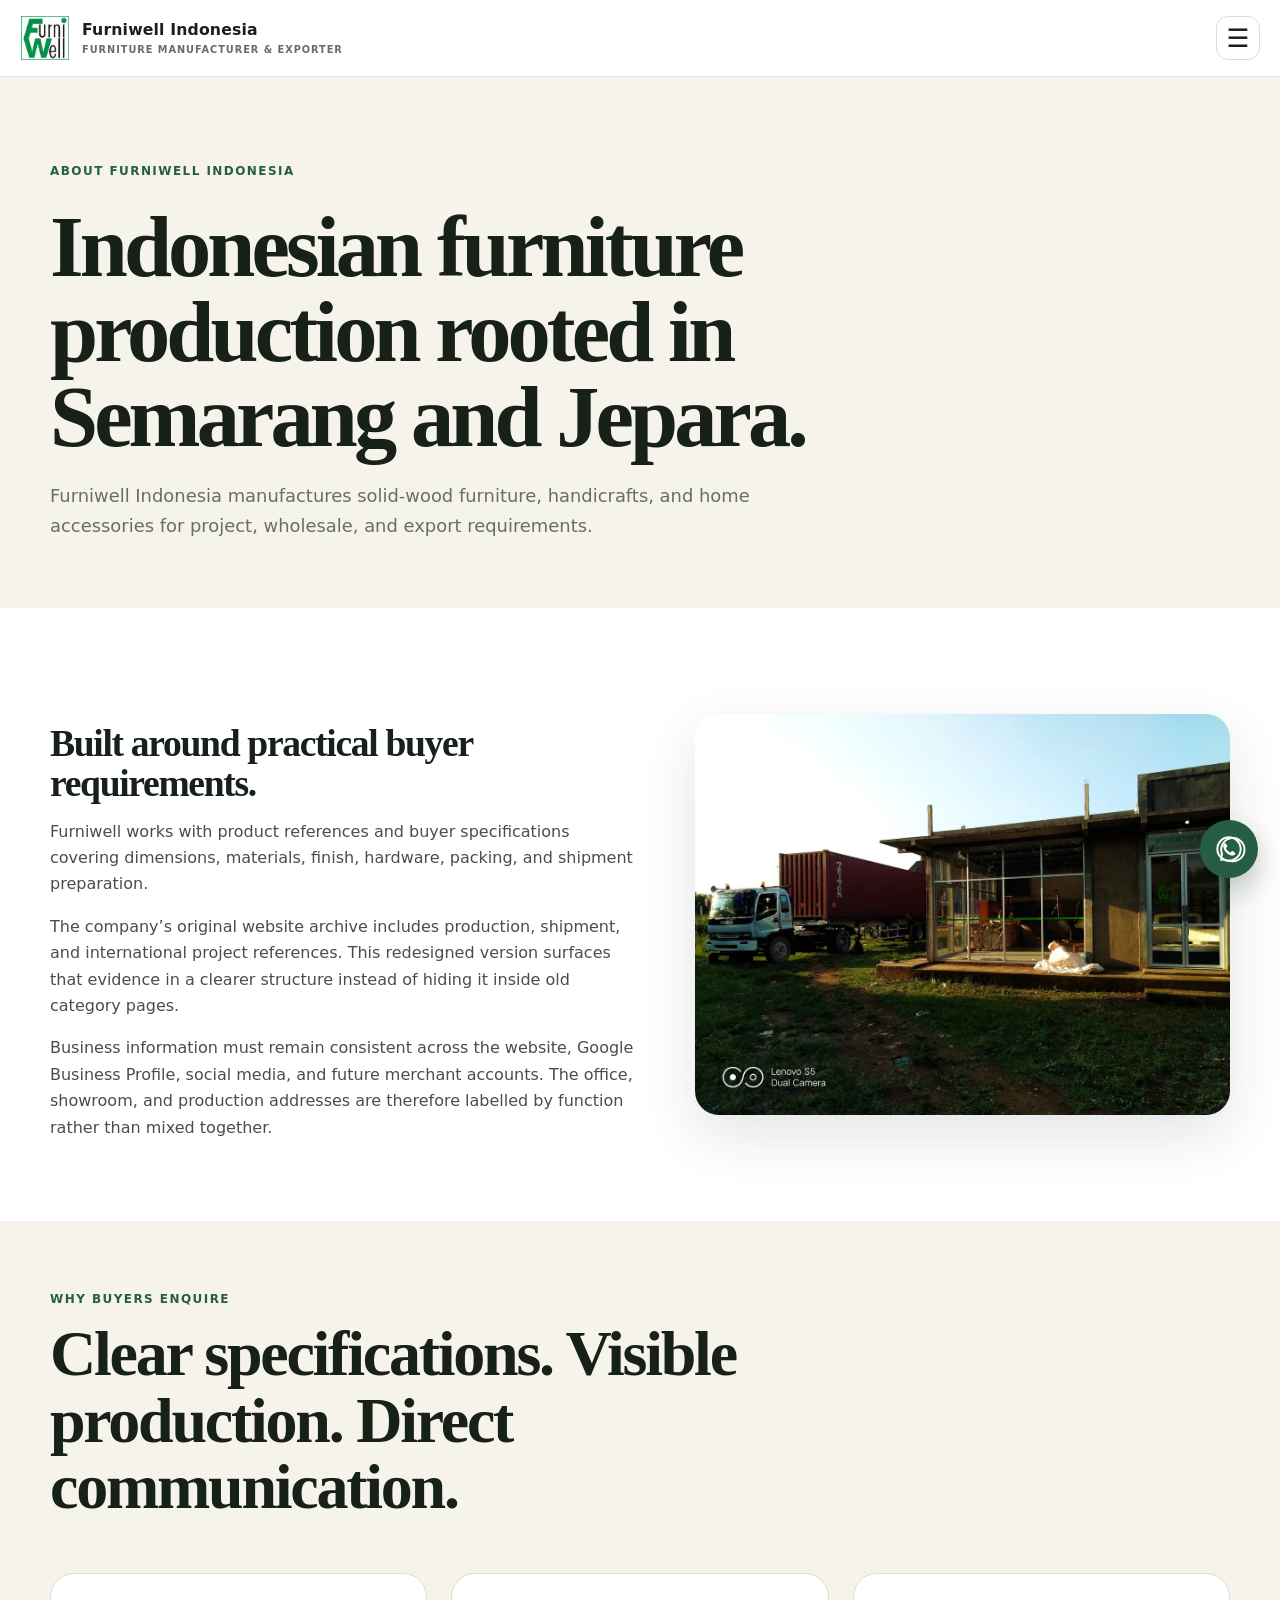
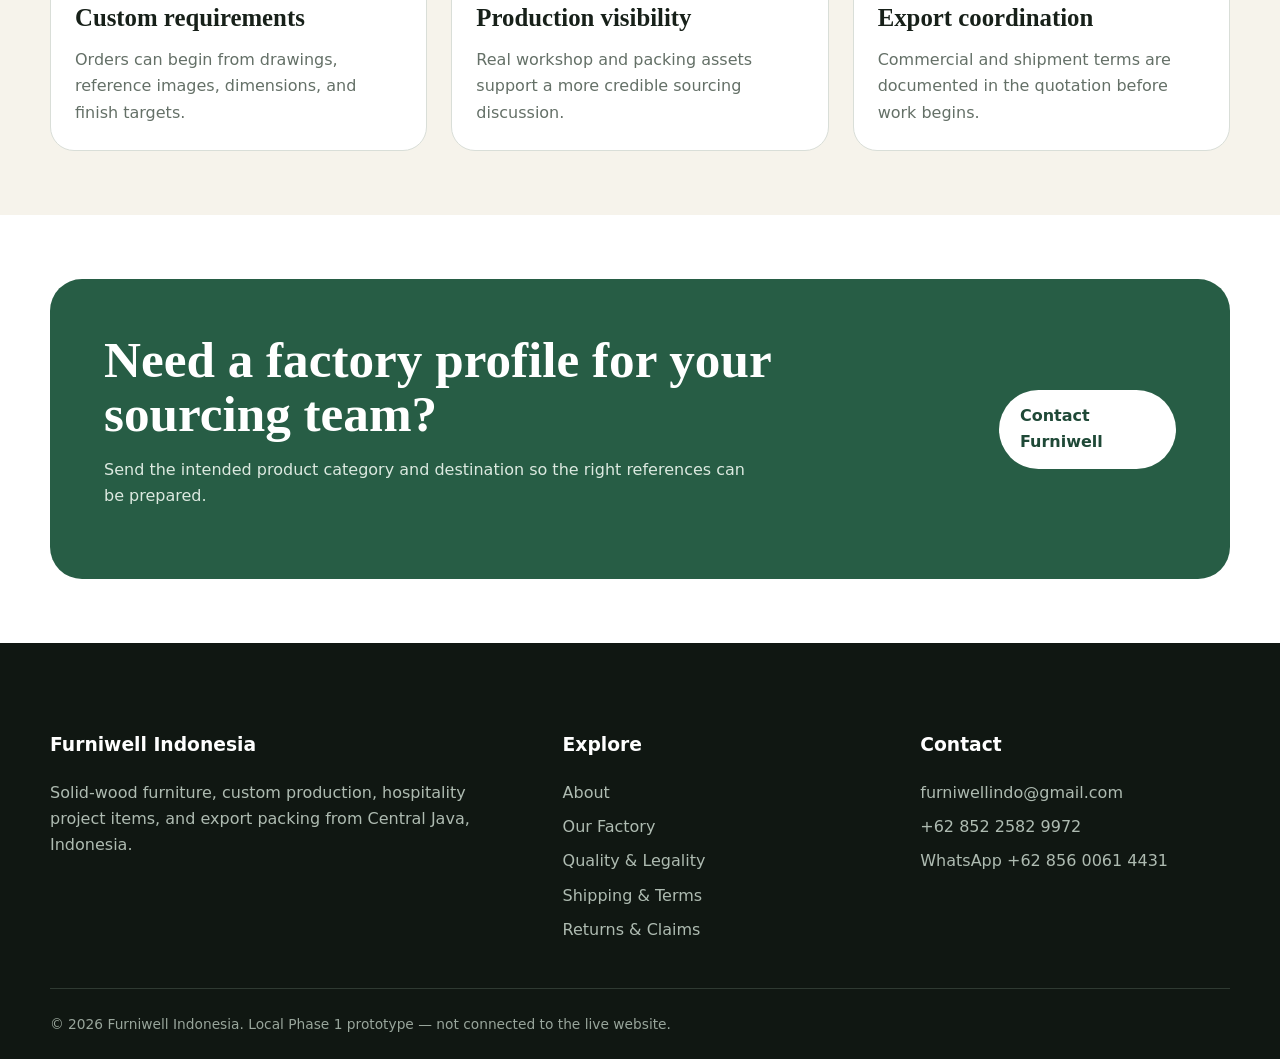
==== about.html @ 625d76b6 "first commit" ====
<!doctype html><html lang="en"><head><meta charset="utf-8"><meta name="viewport" content="width=device-width,initial-scale=1"><title data-i18n="about.title">About Furniwell Indonesia | Furniture Manufacturer &amp; Exporter</title><meta name="description" content="Learn about Furniwell Indonesia, its Central Java production base, custom furniture work, and export support."><link rel="stylesheet" href="assets/css/styles.css?v=8"></head><body><a class="skip" href="#main" data-i18n="shared.skip">Skip to content</a><header class="site-header"><div class="container nav"><a class="brand" href="index.html"><img src="assets/images/logo.webp" alt="Furniwell Indonesia logo"><span>Furniwell Indonesia<small data-i18n="shared.tagline">Furniture manufacturer &amp; exporter</small></span></a><button class="menu-toggle" type="button" aria-expanded="false" aria-controls="site-menu" aria-label="Open navigation" data-i18n-aria-label="nav.open">☰</button><nav class="menu" id="site-menu" aria-label="Main navigation" data-i18n-aria-label="nav.label"><a href="index.html" data-i18n="nav.home">Home</a><a href="about.html" aria-current="page" data-i18n="nav.about">About</a><a href="our-factory.html" data-i18n="nav.factory">Our Factory</a><a href="quality-legality.html" data-i18n="nav.quality">Quality &amp; Legality</a><a href="products.html" data-i18n="nav.products">Products</a><a href="shipping-terms.html" data-i18n="nav.shipping">Shipping &amp; Terms</a><a href="returns-claims.html" data-i18n="nav.returns">Returns &amp; Claims</a><a href="contact.html" data-i18n="footer.contact">Contact</a><a class="nav-cta" href="contact.html#rfq" data-i18n="nav.quote">Request a Quote</a><div class="language-switcher" role="group" data-i18n-aria-label="lang.label"><button type="button" class="language-option is-active" data-language="en" aria-pressed="true">EN</button><span aria-hidden="true">/</span><button type="button" class="language-option" data-language="id" aria-pressed="false">ID</button></div></nav></div></header>
<main id="main"><section class="page-hero"><div class="container"><span class="kicker" data-i18n="about.kicker">About Furniwell Indonesia</span><h1 data-i18n="about.hero">Indonesian furniture production rooted in Semarang and Jepara.</h1><p data-i18n="about.heroText">Furniwell Indonesia manufactures solid-wood furniture, handicrafts, and home accessories for project, wholesale, and export requirements.</p></div></section><section><div class="container split"><div class="content"><h2 data-i18n="about.requirementsTitle">Built around practical buyer requirements.</h2><p data-i18n="about.requirements1">Furniwell works with product references and buyer specifications covering dimensions, materials, finish, hardware, packing, and shipment preparation.</p><p data-i18n="about.requirements2">The company’s original website archive includes production, shipment, and international project references. This redesigned version surfaces that evidence in a clearer structure instead of hiding it inside old category pages.</p><p data-i18n="about.requirements3">Business information must remain consistent across the website, Google Business Profile, social media, and future merchant accounts. The office, showroom, and production addresses are therefore labelled by function rather than mixed together.</p></div><div class="split-media"><img src="assets/images/factory-shipment.webp" alt="Furniwell production location and export container" loading="lazy"></div></div></section><section class="section-soft"><div class="container"><div class="section-head"><div><span class="kicker" data-i18n="about.why">Why buyers enquire</span><h2 data-i18n="about.clearTitle">Clear specifications. Visible production. Direct communication.</h2></div></div><div class="grid-3"><article class="card"><div class="card-body"><h3 data-i18n="about.customTitle">Custom requirements</h3><p data-i18n="about.customText">Orders can begin from drawings, reference images, dimensions, and finish targets.</p></div></article><article class="card"><div class="card-body"><h3 data-i18n="about.visibilityTitle">Production visibility</h3><p data-i18n="about.visibilityText">Real workshop and packing assets support a more credible sourcing discussion.</p></div></article><article class="card"><div class="card-body"><h3 data-i18n="about.exportTitle">Export coordination</h3><p data-i18n="about.exportText">Commercial and shipment terms are documented in the quotation before work begins.</p></div></article></div></div></section><section><div class="container cta"><div><h2 data-i18n="about.ctaTitle">Need a factory profile for your sourcing team?</h2><p data-i18n="about.ctaText">Send the intended product category and destination so the right references can be prepared.</p></div><a class="btn btn-primary" href="contact.html#rfq" data-i18n="about.cta">Contact Furniwell</a></div></section></main><footer class="site-footer"><div class="container"><div class="footer-grid"><div><h3>Furniwell Indonesia</h3><p data-i18n="footer.description">Solid-wood furniture, custom production, hospitality project items, and export packing from Central Java, Indonesia.</p></div><div><h3 data-i18n="footer.explore">Explore</h3><div class="footer-links"><a href="about.html" data-i18n="nav.about">About</a><a href="our-factory.html" data-i18n="nav.factory">Our Factory</a><a href="quality-legality.html" data-i18n="nav.quality">Quality &amp; Legality</a><a href="shipping-terms.html" data-i18n="nav.shipping">Shipping &amp; Terms</a><a href="returns-claims.html" data-i18n="nav.returns">Returns &amp; Claims</a></div></div><div><h3 data-i18n="footer.contact">Contact</h3><div class="footer-links"><a href="mailto:furniwellindo@gmail.com">furniwellindo@gmail.com</a><a href="tel:+6285225829972">+62 852 2582 9972</a><a href="https://wa.me/6285600614431">WhatsApp +62 856 0061 4431</a></div></div></div><div class="copyright" data-i18n="footer.copyright">© 2026 Furniwell Indonesia. Local Phase 1 prototype — not connected to the live website.</div></div></footer><a class="whatsapp-float" href="https://wa.me/6285600614431" aria-label="WhatsApp" title="WhatsApp"><svg viewBox="0 0 24 24" aria-hidden="true" focusable="false"><circle cx="12" cy="12" r="8.75"></circle><path d="M8.2 7.8c.35-.35.72-.45 1.08-.2l1.35 1.75c.2.28.18.6-.03.9l-.7.9c-.16.2-.16.43-.04.65.62 1.12 1.52 2.03 2.65 2.66.22.12.45.12.65-.04l.9-.7c.3-.22.62-.23.9-.03l1.75 1.35c.25.36.15.73-.2 1.08-.58.58-1.37.88-2.18.75-3.4-.54-6.1-3.24-6.65-6.65-.13-.8.17-1.6.75-2.18Z"></path><path d="m6.1 18.3.7-2.45A8.75 8.75 0 1 1 12 20.75a8.7 8.7 0 0 1-4.15-1.05L6.1 20.2l.5-1.9"></path></svg></a><script src="assets/js/translations.js?v=8"></script><script src="assets/js/main.js?v=8"></script></body></html>
---- assets/css/styles.css ----
:root{
  --ink:#172019;--muted:#647067;--green:#275d45;--green-2:#1f4937;
  --cream:#f6f3eb;--sand:#e9e2d3;--white:#fff;--line:#d9ded8;
  --warning:#fff3cd;--warning-ink:#665200;--radius:24px;--shadow:0 20px 55px rgba(23,32,25,.12);
  --max:1180px;
}
*{box-sizing:border-box}html{scroll-behavior:smooth}body{margin:0;font-family:Inter,ui-sans-serif,system-ui,-apple-system,"Segoe UI",sans-serif;color:var(--ink);background:var(--white);line-height:1.65}img{max-width:100%;display:block}a{color:inherit;text-decoration:none}button{font:inherit}.container{width:min(var(--max),calc(100% - 40px));margin-inline:auto}.skip{position:absolute;left:-9999px}.skip:focus{left:16px;top:16px;z-index:99;background:#fff;padding:10px 14px;border-radius:10px}.site-header{position:sticky;top:0;z-index:50;background:rgba(255,255,255,.94);backdrop-filter:blur(14px);border-bottom:1px solid rgba(217,222,216,.85)}.nav{height:76px;display:flex;align-items:center;justify-content:space-between;gap:24px}.brand{display:flex;align-items:center;gap:12px;font-weight:800;letter-spacing:.01em}.brand img{width:52px;height:46px;object-fit:contain}.brand span small{display:block;font-size:.68rem;font-weight:700;color:var(--muted);letter-spacing:.12em;text-transform:uppercase}.menu{display:flex;align-items:center;gap:24px;font-size:.94rem;font-weight:650}.menu a:hover,.menu a[aria-current="page"]{color:var(--green)}.menu .nav-cta{padding:10px 16px;border-radius:999px;background:var(--green);color:#fff}.menu-toggle{display:none;border:0;background:transparent;font-size:1.6rem}.hero{background:linear-gradient(115deg,rgba(17,28,21,.88),rgba(17,28,21,.38)),url('../images/hero-table.webp') center/cover;min-height:670px;color:#fff;display:flex;align-items:center}.hero-inner{padding:80px 0 60px;max-width:790px}.eyebrow{display:inline-flex;align-items:center;gap:8px;text-transform:uppercase;letter-spacing:.14em;font-size:.76rem;font-weight:800;color:#dfe9df}.eyebrow::before{content:"";width:34px;height:2px;background:#b7cfbc}.hero h1,.page-hero h1{font-family:Georgia,"Times New Roman",serif;font-size:clamp(3rem,7vw,5.8rem);line-height:.98;letter-spacing:-.045em;margin:22px 0}.hero p{font-size:1.15rem;max-width:690px;color:#eef3ef}.actions{display:flex;gap:14px;flex-wrap:wrap;margin-top:30px}.btn{display:inline-flex;justify-content:center;align-items:center;min-height:48px;padding:12px 20px;border-radius:999px;font-weight:800;border:1px solid transparent}.btn-primary{background:#fff;color:var(--green-2)}.btn-dark{background:var(--green);color:#fff}.btn-outline{border-color:rgba(255,255,255,.65);color:#fff}.btn-light-outline{border-color:var(--green);color:var(--green)}.trust-strip{margin-top:-38px;position:relative;z-index:2}.trust-grid{display:grid;grid-template-columns:repeat(3,1fr);background:#fff;border-radius:20px;box-shadow:var(--shadow);overflow:hidden}.trust-item{padding:24px 28px;border-right:1px solid var(--line)}.trust-item:last-child{border-right:0}.trust-item strong{display:block;font-size:1.08rem}.trust-item span{color:var(--muted);font-size:.9rem}section{padding:64px 0}.section-soft{background:var(--cream)}.section-dark{background:var(--ink);color:#fff}.section-head{display:flex;justify-content:space-between;align-items:end;gap:30px;margin-bottom:42px}.section-head>div{max-width:760px}.section-head h2,.content h2{font-family:Georgia,"Times New Roman",serif;font-size:clamp(2.2rem,5vw,4.2rem);line-height:1.04;letter-spacing:-.035em;margin:10px 0}.section-head p,.lede{color:var(--muted);font-size:1.05rem}.section-dark .section-head p{color:#bcc8bf}.grid-3{display:grid;grid-template-columns:repeat(3,1fr);gap:24px}.grid-2{display:grid;grid-template-columns:repeat(2,1fr);gap:30px}.card{border:1px solid var(--line);border-radius:var(--radius);overflow:hidden;background:#fff}.card-media{aspect-ratio:4/3;object-fit:cover;width:100%}.card-body{padding:24px}.card h3{font-family:Georgia,"Times New Roman",serif;font-size:1.55rem;margin:0 0 8px}.card p{color:var(--muted);margin:0}.kicker{color:var(--green);font-size:.75rem;font-weight:850;letter-spacing:.12em;text-transform:uppercase}.process-grid{display:grid;grid-template-columns:repeat(3,1fr);gap:20px;counter-reset:step}.process-card{counter-increment:step;padding:28px;border-radius:20px;background:#fff;border:1px solid var(--line)}.process-card::before{content:"0" counter(step);display:block;color:var(--green);font-size:.8rem;font-weight:900;letter-spacing:.13em;margin-bottom:20px}.process-card h3{margin:0 0 8px}.process-card p{margin:0;color:var(--muted)}.split{display:grid;grid-template-columns:1.05fr .95fr;gap:54px;align-items:center}.split-media{border-radius:var(--radius);overflow:hidden;box-shadow:var(--shadow)}.split-media img{width:100%;aspect-ratio:4/3;object-fit:cover}.quote-box{padding:28px;border-left:4px solid var(--green);background:var(--cream);border-radius:0 18px 18px 0}.project-card{position:relative;min-height:480px;border-radius:var(--radius);overflow:hidden;color:#fff;display:flex;align-items:end;padding:32px;background-size:cover;background-position:center}.project-card::before{content:"";position:absolute;inset:0;background:linear-gradient(transparent,rgba(12,18,14,.86))}.project-card>*{position:relative}.project-card h3{font-family:Georgia,"Times New Roman",serif;font-size:2rem;margin:6px 0}.project-card p{margin:0;color:#dbe4dc}.cta{border-radius:32px;background:var(--green);color:#fff;padding:54px;display:flex;align-items:center;justify-content:space-between;gap:30px}.cta h2{font-family:Georgia,"Times New Roman",serif;font-size:clamp(2rem,4vw,3.6rem);margin:0;line-height:1.05}.cta p{color:#dce9e0;max-width:650px}.page-hero{padding:80px 0 50px;background:var(--cream)}.page-hero h1{font-size:clamp(3rem,7vw,5.4rem);max-width:940px}.page-hero p{max-width:780px;font-size:1.12rem;color:var(--muted)}.notice{background:var(--warning);color:var(--warning-ink);border:1px solid #eadb9a;padding:16px 18px;border-radius:14px;margin:24px 0}.content{max-width:850px}.content h2{font-size:2.35rem;margin-top:52px}.content h3{margin-top:34px;font-size:1.35rem}.content p,.content li{color:#455048}.content ul,.content ol{padding-left:22px}.wide-content{max-width:none}.info-table{width:100%;border-collapse:collapse;margin-top:24px}.info-table th,.info-table td{text-align:left;padding:16px;border-bottom:1px solid var(--line);vertical-align:top}.info-table th{width:28%;color:var(--green)}.status{display:inline-flex;padding:5px 10px;border-radius:999px;background:#eff3ef;color:#3b5142;font-size:.78rem;font-weight:800}.status-pending{background:#fff3cd;color:#6f5800}.contact-grid{display:grid;grid-template-columns:repeat(3,1fr);gap:22px}.contact-card{padding:26px;border-radius:20px;border:1px solid var(--line);background:#fff}.contact-card h3{margin-top:0}.contact-card p{color:var(--muted)}.article-meta{font-size:.9rem;color:var(--muted)}.article-body{max-width:820px}.article-body>p:first-of-type{font-size:1.2rem;color:#354038}.article-body h2{font-size:2rem;margin-top:48px}.article-body blockquote{margin:32px 0;padding:24px 28px;background:var(--cream);border-radius:18px;border-left:4px solid var(--green)}.site-footer{background:#101712;color:#dce3dd;padding:68px 0 24px}.footer-grid{display:grid;grid-template-columns:1.2fr .8fr .8fr;gap:48px}.site-footer h3{color:#fff}.site-footer p,.site-footer a{color:#aebbb1}.site-footer a:hover{color:#fff}.footer-links{display:grid;gap:8px}.copyright{border-top:1px solid #2f3a32;margin-top:44px;padding-top:24px;font-size:.86rem;color:#98a59b}.whatsapp-float{position:fixed;right:22px;bottom:22px;z-index:45;background:#226743;color:#fff;padding:13px 17px;border-radius:999px;font-weight:850;box-shadow:0 16px 38px rgba(0,0,0,.2)}
@media(max-width:900px){.menu-toggle{display:block}.menu{display:none;position:absolute;top:76px;left:0;right:0;background:#fff;padding:22px 24px;border-bottom:1px solid var(--line);flex-direction:column;align-items:flex-start}.menu.is-open{display:flex}.trust-grid,.grid-3,.process-grid,.contact-grid{grid-template-columns:1fr}.trust-item{border-right:0;border-bottom:1px solid var(--line)}.split,.grid-2,.footer-grid{grid-template-columns:1fr}.section-head,.cta{align-items:flex-start;flex-direction:column}.hero{min-height:620px}.project-card{min-height:400px}}
@media(max-width:560px){.container{width:min(var(--max),calc(100% - 28px))}.brand span{display:none}.hero-inner{padding:60px 0 50px}.hero h1{font-size:3.2rem}.actions{flex-direction:column}.btn{width:100%}section{padding:48px 0}.page-hero{padding:56px 0 32px}.cta{padding:34px 24px}.info-table,.info-table tbody,.info-table tr,.info-table th,.info-table td{display:block}.info-table th{width:auto;padding-bottom:4px}.info-table td{padding-top:4px}.whatsapp-float{right:14px;bottom:14px}}

/* Navbar refinement — v2 */
.site-header .nav{
  width:min(1320px,calc(100% - 40px));
  height:82px;
  gap:18px;
}
.brand{
  flex:0 0 auto;
  min-width:0;
  white-space:nowrap;
}
.brand img{
  width:50px;
  height:44px;
  flex:0 0 auto;
}
.brand span{
  line-height:1.15;
  font-size:.98rem;
}
.brand span small{
  margin-top:5px;
  font-size:.61rem;
  line-height:1.2;
  letter-spacing:.1em;
}
.menu{
  flex:1 1 auto;
  justify-content:flex-end;
  gap:clamp(10px,1vw,17px);
  min-width:0;
  font-size:.84rem;
  line-height:1.2;
}
.menu a{
  display:inline-flex;
  align-items:center;
  min-height:42px;
  white-space:nowrap;
  position:relative;
}
.menu a:not(.nav-cta)::after{
  content:"";
  position:absolute;
  left:0;
  right:0;
  bottom:3px;
  height:2px;
  border-radius:999px;
  background:var(--green);
  transform:scaleX(0);
  transform-origin:center;
  transition:transform .2s ease;
}
.menu a:not(.nav-cta):hover::after,
.menu a[aria-current="page"]:not(.nav-cta)::after{
  transform:scaleX(1);
}
.menu .nav-cta{
  min-height:42px;
  padding:10px 15px;
  margin-left:2px;
  box-shadow:0 8px 20px rgba(39,93,69,.16);
}
.language-switcher{
  display:inline-flex;
  align-items:center;
  flex:0 0 auto;
  gap:5px;
  min-height:42px;
  padding:4px;
  border:1px solid var(--line);
  border-radius:999px;
  color:var(--muted);
}
.language-option{
  min-width:32px;
  height:32px;
  padding:0 7px;
  border:0;
  border-radius:999px;
  background:transparent;
  color:inherit;
  font-size:.75rem;
  font-weight:850;
  cursor:pointer;
}
.language-option:hover,
.language-option.is-active{
  background:var(--green);
  color:#fff;
}
.menu-toggle{
  width:44px;
  height:44px;
  align-items:center;
  justify-content:center;
  border:1px solid var(--line);
  border-radius:12px;
  color:var(--ink);
  cursor:pointer;
}

@media(max-width:1320px){
  .site-header .nav{height:76px}
  .menu-toggle{display:inline-flex}
  .menu{
    display:none;
    position:absolute;
    top:76px;
    left:0;
    right:0;
    max-height:calc(100vh - 76px);
    overflow-y:auto;
    background:#fff;
    padding:14px 24px 22px;
    border-bottom:1px solid var(--line);
    box-shadow:0 18px 36px rgba(23,32,25,.1);
    flex-direction:column;
    align-items:stretch;
    gap:0;
  }
  .menu.is-open{display:flex}
  .menu a{
    width:100%;
    min-height:48px;
    padding:10px 2px;
    border-bottom:1px solid #edf0ed;
    font-size:.95rem;
  }
  .menu a:not(.nav-cta)::after{display:none}
  .menu .nav-cta{
    width:100%;
    min-height:48px;
    margin:16px 0 0;
    padding:12px 18px;
    justify-content:center;
    border-bottom:0;
  }
  .language-switcher{
    width:100%;
    min-height:48px;
    margin-top:12px;
    justify-content:center;
    border-radius:14px;
  }
  .language-option{
    min-width:52px;
    height:36px;
  }
}

@media(max-width:620px){
  .site-header .nav{width:min(100% - 28px,1320px)}
  .brand{gap:9px}
  .brand img{width:43px;height:40px}
  .brand span{display:block;font-size:.88rem}
  .brand span small{display:none}
  .menu{padding-inline:18px}
}

@media(max-width:380px){
  .brand span{font-size:.8rem}
}

@media(max-width:560px){
  .page-hero h1{
    font-size:clamp(2.45rem,11.5vw,3rem);
    line-height:1.02;
    overflow-wrap:break-word;
  }
  .page-hero p{font-size:1rem}
  .whatsapp-float{
    width:50px;
    height:50px;
    padding:0;
    border-radius:50%;
    display:flex;
    align-items:center;
    justify-content:center;
    font-size:0;
  }
  .whatsapp-float::before{
    content:"WA";
    font-size:.78rem;
    letter-spacing:.04em;
  }
}

/* Homepage hero product collage */
.hero{
  min-height:calc(100svh - 82px);
  background:
    linear-gradient(105deg,rgba(12,20,15,.94) 0%,rgba(12,20,15,.86) 42%,rgba(12,20,15,.56) 68%,rgba(12,20,15,.42) 100%),
    url('../images/hero-table.webp') center/cover;
}
.hero-inner{
  width:min(1440px,calc(100% - clamp(48px,6vw,112px)));
  max-width:none;
  margin-inline:auto;
  padding:clamp(56px,7vh,88px) 0;
  display:grid;
  grid-template-columns:minmax(0,1.02fr) minmax(420px,.98fr);
  align-items:center;
  gap:clamp(42px,6vw,96px);
}
.hero-copy{
  width:100%;
  max-width:720px;
}
.hero-copy h1{
  max-width:680px;
  font-size:clamp(3.6rem,5.25vw,5.65rem);
}
.hero-copy p{max-width:650px}
.hero-products{
  position:relative;
  width:100%;
  min-height:clamp(500px,62vh,660px);
  justify-self:end;
}
.hero-product-main,
.hero-product-secondary{
  overflow:hidden;
  border-radius:clamp(20px,1.6vw,26px);
  box-shadow:0 22px 55px rgba(0,0,0,.22);
}
.hero-product-main{
  width:min(76%,500px);
  aspect-ratio:4/5;
  margin-left:clamp(8px,4vw,64px);
}
.hero-product-secondary{
  position:absolute;
  right:0;
  bottom:4%;
  width:min(47%,310px);
  aspect-ratio:5/6;
  border:6px solid rgba(255,255,255,.9);
}
.hero-product-main img,
.hero-product-secondary img{
  width:100%;
  height:100%;
  object-fit:cover;
}
.hero-product-main img{object-position:48% center}
.hero-product-secondary img{object-position:center}
.hero-products-link{
  position:absolute;
  left:0;
  bottom:8%;
  z-index:2;
  display:inline-flex;
  align-items:center;
  justify-content:center;
  gap:12px;
  min-height:50px;
  padding:11px 19px;
  border:1px solid rgba(255,255,255,.68);
  border-radius:999px;
  background:rgba(255,255,255,.94);
  color:var(--green-2);
  font-size:.88rem;
  font-weight:850;
  box-shadow:0 14px 32px rgba(0,0,0,.18);
}
.hero-products-link:hover{
  background:#fff;
  transform:translateY(-1px);
}

@media(max-width:1199px) and (min-width:768px){
  .hero{min-height:calc(100svh - 76px)}
  .hero-inner{
    width:min(100% - 40px,1100px);
    padding:56px 0 64px;
    grid-template-columns:minmax(0,1.08fr) minmax(300px,.92fr);
    gap:30px;
  }
  .hero-copy h1{
    max-width:560px;
    font-size:clamp(2.85rem,5.8vw,4.2rem);
  }
  .hero-copy p{font-size:1rem}
  .hero-products{min-height:440px}
  .hero-product-main{
    width:78%;
    margin-left:0;
  }
  .hero-product-secondary{
    width:48%;
    bottom:5%;
    border-width:5px;
  }
  .hero-products-link{
    left:auto;
    right:30%;
    bottom:2%;
    min-height:46px;
    padding:10px 15px;
    font-size:.8rem;
  }
}

@media(max-width:767px){
  .hero{
    min-height:auto;
    background:
      linear-gradient(165deg,rgba(12,20,15,.94) 0%,rgba(12,20,15,.83) 54%,rgba(12,20,15,.62) 100%),
      url('../images/hero-table.webp') center/cover;
  }
  .hero-inner{
    width:min(100% - 28px,720px);
    padding:52px 0 42px;
    grid-template-columns:1fr;
    gap:38px;
  }
  .hero-copy{max-width:none}
  .hero-copy h1{
    max-width:560px;
    font-size:clamp(3rem,14vw,4rem);
  }
  .hero-products{
    min-height:0;
    display:grid;
    grid-template-columns:minmax(0,1fr) minmax(110px,.68fr);
    align-items:end;
    gap:12px;
  }
  .hero-product-main{
    width:100%;
    margin:0;
    aspect-ratio:4/5;
  }
  .hero-product-secondary{
    position:static;
    width:100%;
    aspect-ratio:4/5;
    border-width:4px;
  }
  .hero-products-link{
    position:static;
    grid-column:1/-1;
    width:100%;
    min-height:50px;
    margin-top:2px;
  }
}

@media(max-width:390px){
  .hero-copy h1{font-size:clamp(2.75rem,13.5vw,3.25rem)}
  .hero-products{grid-template-columns:minmax(0,1fr) minmax(104px,.62fr)}
}

/* Homepage CTA and global floating WhatsApp refinements */
.whatsapp-float{
  right:22px;
  bottom:22px;
  width:58px;
  height:58px;
  padding:0;
  display:inline-flex;
  align-items:center;
  justify-content:center;
  border-radius:50%;
  background:var(--green);
  color:#fff;
  font-size:0;
  box-shadow:0 12px 28px rgba(15,43,30,.26);
  transition:transform .2s ease,background-color .2s ease,box-shadow .2s ease;
}
.whatsapp-float:hover{
  background:var(--green-2);
  transform:translateY(-3px) scale(1.03);
  box-shadow:0 16px 32px rgba(15,43,30,.3);
}
.whatsapp-float:focus-visible{
  outline:3px solid rgba(255,255,255,.92);
  outline-offset:3px;
}
.whatsapp-float::before{content:none}
.whatsapp-float svg{
  width:32px;
  height:32px;
  overflow:visible;
}
.whatsapp-float svg circle,
.whatsapp-float svg path:last-child{
  fill:none;
  stroke:currentColor;
  stroke-width:1.45;
  stroke-linecap:round;
  stroke-linejoin:round;
}
.whatsapp-float svg path:first-of-type{fill:currentColor}

.home-rfq-cta{
  display:grid;
  grid-template-columns:minmax(0,1fr) auto;
  align-items:center;
  gap:clamp(32px,6vw,80px);
}
.home-rfq-copy{max-width:760px}
.home-rfq-copy p{margin-bottom:0}
.home-rfq-button{
  min-width:190px;
  min-height:56px;
  padding:14px 26px;
  gap:11px;
  white-space:nowrap;
  font-size:1rem;
  font-weight:750;
  box-shadow:0 10px 24px rgba(10,30,20,.18);
  transition:transform .2s ease,box-shadow .2s ease;
}
.home-rfq-button:hover{
  transform:translateY(-2px);
  box-shadow:0 14px 28px rgba(10,30,20,.22);
}
.home-rfq-button span[aria-hidden="true"]{font-size:1.2rem}

@media(max-width:767px){
  .whatsapp-float{
    right:20px;
    bottom:20px;
    width:56px;
    height:56px;
  }
  .whatsapp-float svg{
    width:30px;
    height:30px;
  }
  .home-rfq-cta{
    grid-template-columns:1fr;
    align-items:start;
    gap:26px;
  }
  .home-rfq-button{
    width:100%;
    min-height:56px;
  }
}
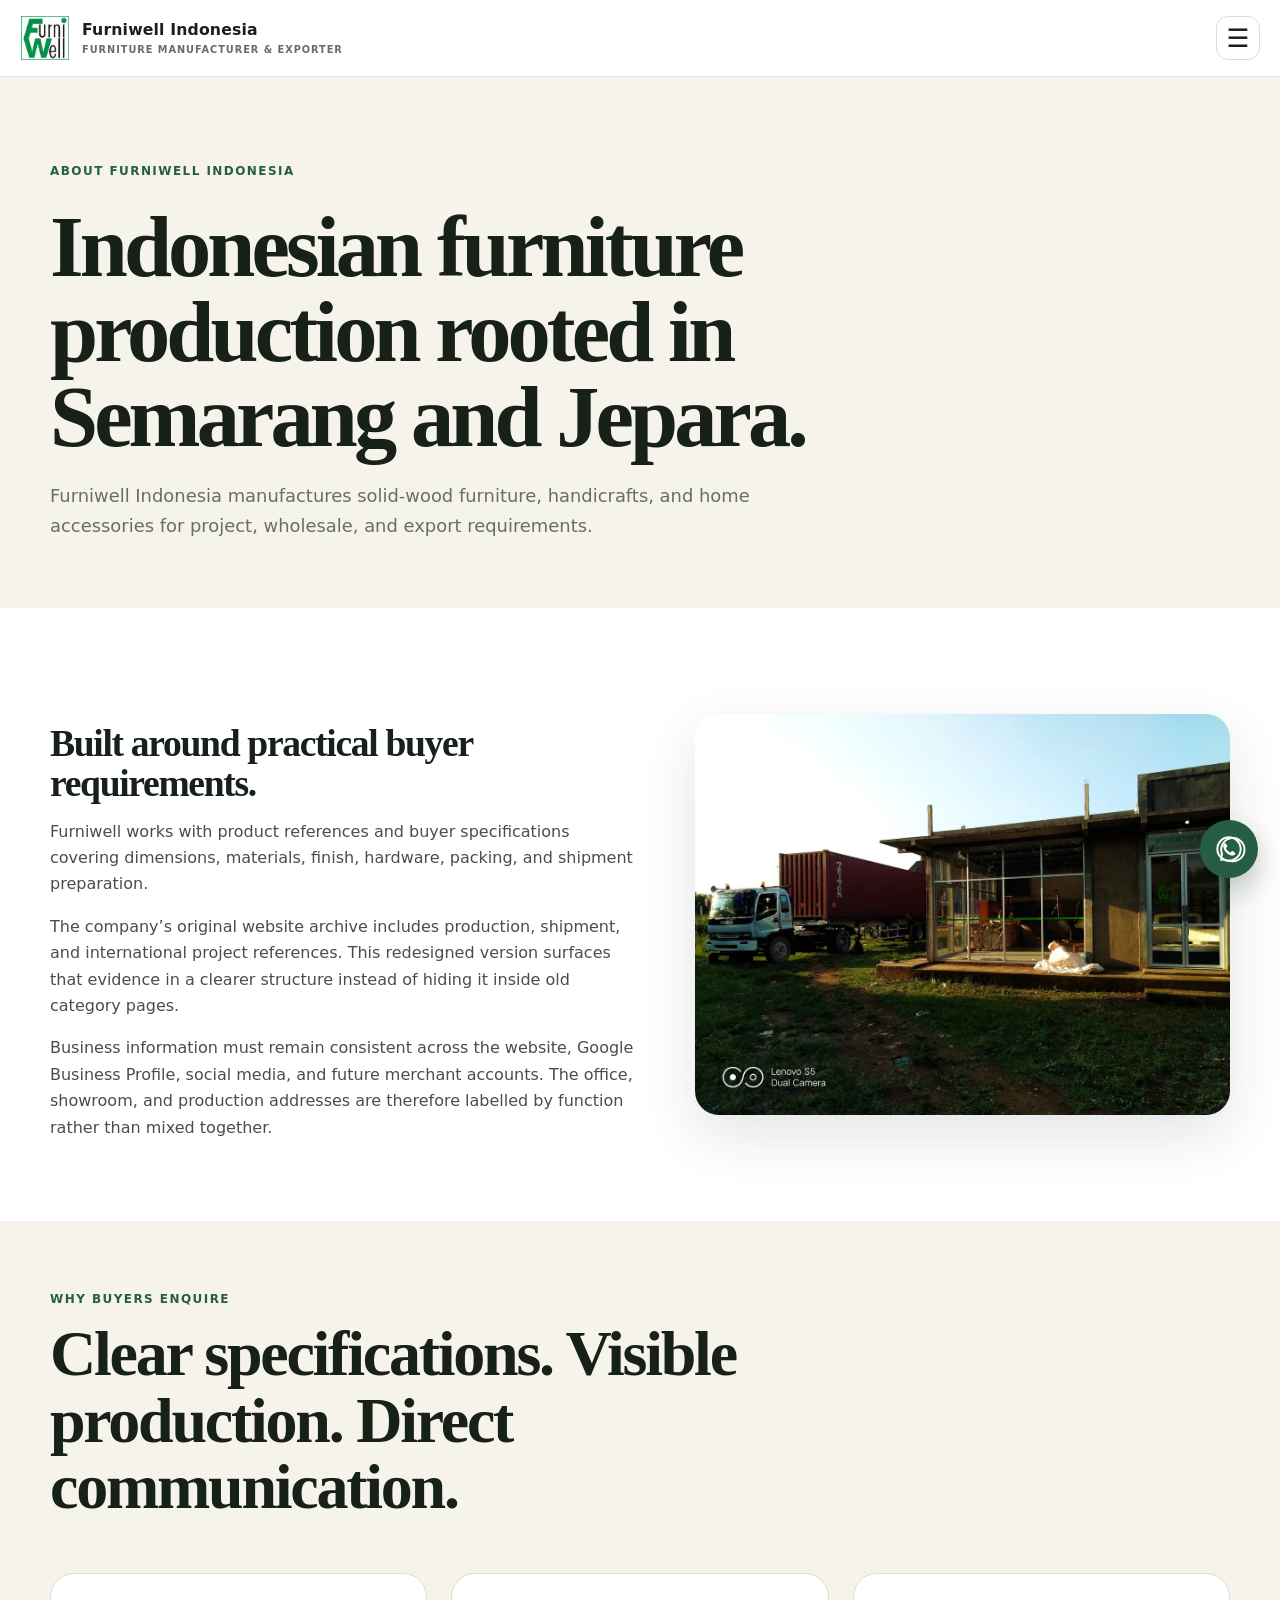
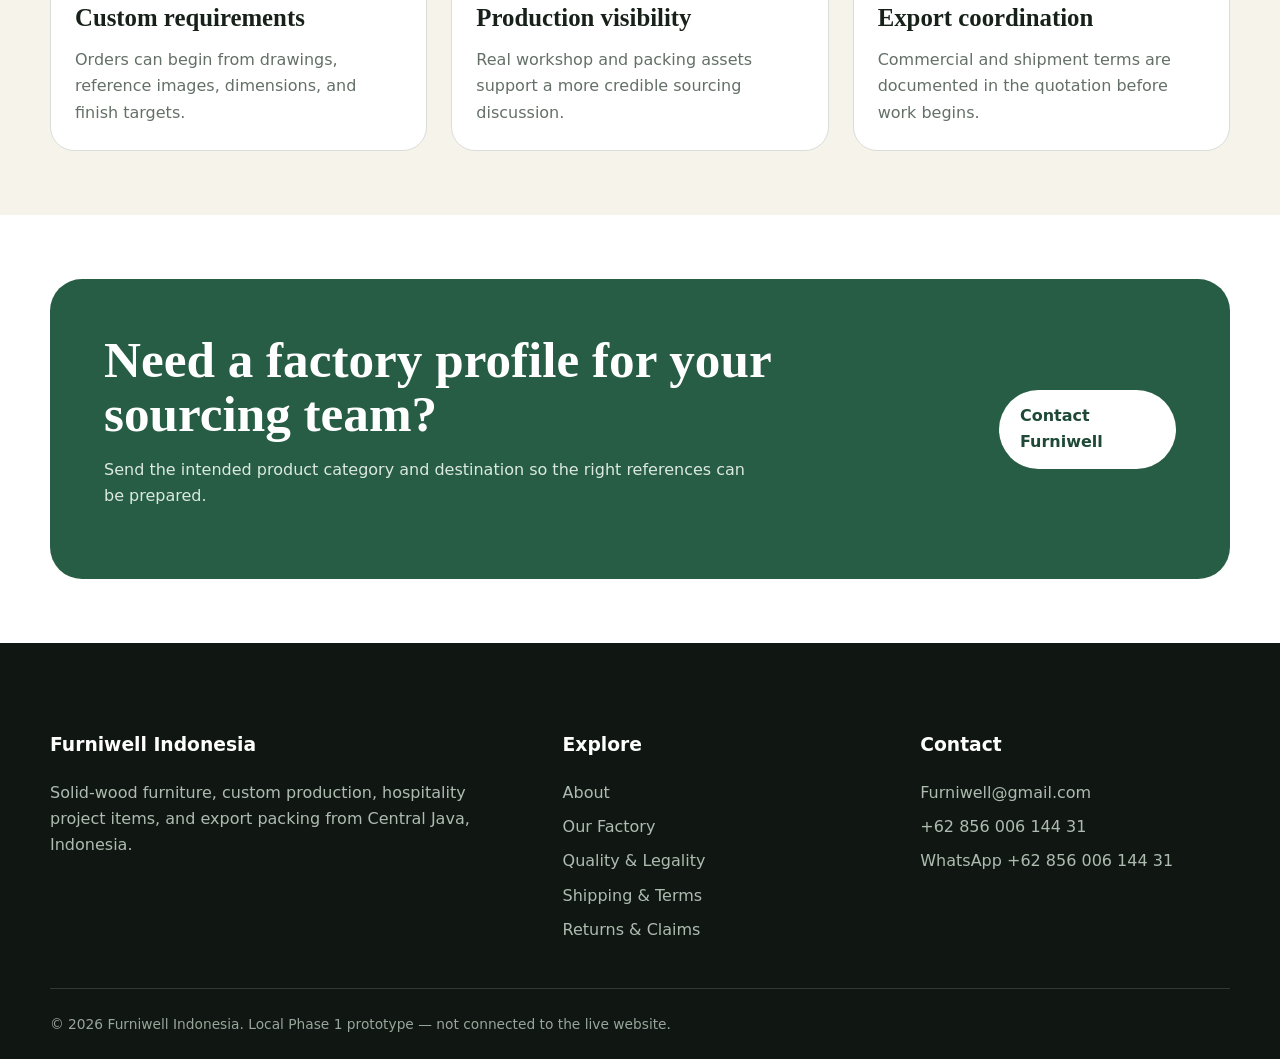
==== commit fe1381ac: "Update sortir foto" ====
--- a/about.html
+++ b/about.html
@@ -1,2 +1,4 @@
-<!doctype html><html lang="en"><head><meta charset="utf-8"><meta name="viewport" content="width=device-width,initial-scale=1"><title data-i18n="about.title">About Furniwell Indonesia | Furniture Manufacturer &amp; Exporter</title><meta name="description" content="Learn about Furniwell Indonesia, its Central Java production base, custom furniture work, and export support."><link rel="stylesheet" href="assets/css/styles.css?v=8"></head><body><a class="skip" href="#main" data-i18n="shared.skip">Skip to content</a><header class="site-header"><div class="container nav"><a class="brand" href="index.html"><img src="assets/images/logo.webp" alt="Furniwell Indonesia logo"><span>Furniwell Indonesia<small data-i18n="shared.tagline">Furniture manufacturer &amp; exporter</small></span></a><button class="menu-toggle" type="button" aria-expanded="false" aria-controls="site-menu" aria-label="Open navigation" data-i18n-aria-label="nav.open">☰</button><nav class="menu" id="site-menu" aria-label="Main navigation" data-i18n-aria-label="nav.label"><a href="index.html" data-i18n="nav.home">Home</a><a href="about.html" aria-current="page" data-i18n="nav.about">About</a><a href="our-factory.html" data-i18n="nav.factory">Our Factory</a><a href="quality-legality.html" data-i18n="nav.quality">Quality &amp; Legality</a><a href="products.html" data-i18n="nav.products">Products</a><a href="shipping-terms.html" data-i18n="nav.shipping">Shipping &amp; Terms</a><a href="returns-claims.html" data-i18n="nav.returns">Returns &amp; Claims</a><a href="contact.html" data-i18n="footer.contact">Contact</a><a class="nav-cta" href="contact.html#rfq" data-i18n="nav.quote">Request a Quote</a><div class="language-switcher" role="group" data-i18n-aria-label="lang.label"><button type="button" class="language-option is-active" data-language="en" aria-pressed="true">EN</button><span aria-hidden="true">/</span><button type="button" class="language-option" data-language="id" aria-pressed="false">ID</button></div></nav></div></header>
-<main id="main"><section class="page-hero"><div class="container"><span class="kicker" data-i18n="about.kicker">About Furniwell Indonesia</span><h1 data-i18n="about.hero">Indonesian furniture production rooted in Semarang and Jepara.</h1><p data-i18n="about.heroText">Furniwell Indonesia manufactures solid-wood furniture, handicrafts, and home accessories for project, wholesale, and export requirements.</p></div></section><section><div class="container split"><div class="content"><h2 data-i18n="about.requirementsTitle">Built around practical buyer requirements.</h2><p data-i18n="about.requirements1">Furniwell works with product references and buyer specifications covering dimensions, materials, finish, hardware, packing, and shipment preparation.</p><p data-i18n="about.requirements2">The company’s original website archive includes production, shipment, and international project references. This redesigned version surfaces that evidence in a clearer structure instead of hiding it inside old category pages.</p><p data-i18n="about.requirements3">Business information must remain consistent across the website, Google Business Profile, social media, and future merchant accounts. The office, showroom, and production addresses are therefore labelled by function rather than mixed together.</p></div><div class="split-media"><img src="assets/images/factory-shipment.webp" alt="Furniwell production location and export container" loading="lazy"></div></div></section><section class="section-soft"><div class="container"><div class="section-head"><div><span class="kicker" data-i18n="about.why">Why buyers enquire</span><h2 data-i18n="about.clearTitle">Clear specifications. Visible production. Direct communication.</h2></div></div><div class="grid-3"><article class="card"><div class="card-body"><h3 data-i18n="about.customTitle">Custom requirements</h3><p data-i18n="about.customText">Orders can begin from drawings, reference images, dimensions, and finish targets.</p></div></article><article class="card"><div class="card-body"><h3 data-i18n="about.visibilityTitle">Production visibility</h3><p data-i18n="about.visibilityText">Real workshop and packing assets support a more credible sourcing discussion.</p></div></article><article class="card"><div class="card-body"><h3 data-i18n="about.exportTitle">Export coordination</h3><p data-i18n="about.exportText">Commercial and shipment terms are documented in the quotation before work begins.</p></div></article></div></div></section><section><div class="container cta"><div><h2 data-i18n="about.ctaTitle">Need a factory profile for your sourcing team?</h2><p data-i18n="about.ctaText">Send the intended product category and destination so the right references can be prepared.</p></div><a class="btn btn-primary" href="contact.html#rfq" data-i18n="about.cta">Contact Furniwell</a></div></section></main><footer class="site-footer"><div class="container"><div class="footer-grid"><div><h3>Furniwell Indonesia</h3><p data-i18n="footer.description">Solid-wood furniture, custom production, hospitality project items, and export packing from Central Java, Indonesia.</p></div><div><h3 data-i18n="footer.explore">Explore</h3><div class="footer-links"><a href="about.html" data-i18n="nav.about">About</a><a href="our-factory.html" data-i18n="nav.factory">Our Factory</a><a href="quality-legality.html" data-i18n="nav.quality">Quality &amp; Legality</a><a href="shipping-terms.html" data-i18n="nav.shipping">Shipping &amp; Terms</a><a href="returns-claims.html" data-i18n="nav.returns">Returns &amp; Claims</a></div></div><div><h3 data-i18n="footer.contact">Contact</h3><div class="footer-links"><a href="mailto:furniwellindo@gmail.com">furniwellindo@gmail.com</a><a href="tel:+6285225829972">+62 852 2582 9972</a><a href="https://wa.me/6285600614431">WhatsApp +62 856 0061 4431</a></div></div></div><div class="copyright" data-i18n="footer.copyright">© 2026 Furniwell Indonesia. Local Phase 1 prototype — not connected to the live website.</div></div></footer><a class="whatsapp-float" href="https://wa.me/6285600614431" aria-label="WhatsApp" title="WhatsApp"><svg viewBox="0 0 24 24" aria-hidden="true" focusable="false"><circle cx="12" cy="12" r="8.75"></circle><path d="M8.2 7.8c.35-.35.72-.45 1.08-.2l1.35 1.75c.2.28.18.6-.03.9l-.7.9c-.16.2-.16.43-.04.65.62 1.12 1.52 2.03 2.65 2.66.22.12.45.12.65-.04l.9-.7c.3-.22.62-.23.9-.03l1.75 1.35c.25.36.15.73-.2 1.08-.58.58-1.37.88-2.18.75-3.4-.54-6.1-3.24-6.65-6.65-.13-.8.17-1.6.75-2.18Z"></path><path d="m6.1 18.3.7-2.45A8.75 8.75 0 1 1 12 20.75a8.7 8.7 0 0 1-4.15-1.05L6.1 20.2l.5-1.9"></path></svg></a><script src="assets/js/translations.js?v=8"></script><script src="assets/js/main.js?v=8"></script></body></html>+<!doctype html><html lang="en"><head><meta charset="utf-8"><meta name="viewport" content="width=device-width,initial-scale=1"><title data-i18n="about.title">About Furniwell Indonesia | Furniture Manufacturer &amp; Exporter</title><meta name="description" content="Learn about Furniwell Indonesia, its Central Java production base, custom furniture work, and export support."><link rel="stylesheet" href="assets/css/styles.css?v=8"><link rel="alternate" hreflang="en-us" href="https://furniwellindo.com/en-us/about.html" />
+<link rel="alternate" hreflang="x-default" href="https://furniwellindo.com/about.html" />
+</head><body><a class="skip" href="#main" data-i18n="shared.skip">Skip to content</a><header class="site-header"><div class="container nav"><a class="brand" href="index.html"><img src="assets/images/logo.webp" alt="Furniwell Indonesia logo"><span>Furniwell Indonesia<small data-i18n="shared.tagline">Furniture manufacturer &amp; exporter</small></span></a><button class="menu-toggle" type="button" aria-expanded="false" aria-controls="site-menu" aria-label="Open navigation" data-i18n-aria-label="nav.open">☰</button><nav class="menu" id="site-menu" aria-label="Main navigation" data-i18n-aria-label="nav.label"><a href="index.html" data-i18n="nav.home">Home</a><a href="about.html" aria-current="page" data-i18n="nav.about">About</a><a href="our-factory.html" data-i18n="nav.factory">Our Factory</a><a href="products.html" data-i18n="nav.products">Products</a><div class="dropdown"><button type="button" class="dropdown-toggle" aria-expanded="false" data-i18n="nav.resources">Resources</button><div class="dropdown-menu"><a href="quality-legality.html" data-i18n="nav.quality">Quality &amp; Legality</a><a href="shipping-terms.html" data-i18n="nav.shipping">Shipping &amp; Terms</a><a href="returns-claims.html" data-i18n="nav.returns">Returns &amp; Claims</a></div></div><a href="contact.html" data-i18n="footer.contact">Contact</a><a class="nav-cta" href="contact.html#rfq" data-i18n="nav.quote">Request a Quote</a><div class="language-switcher" role="group" data-i18n-aria-label="lang.label"><button type="button" class="language-option is-active" data-language="en" aria-pressed="true">EN</button><span aria-hidden="true">/</span><button type="button" class="language-option" data-language="id" aria-pressed="false">ID</button></div></nav></div></header>
+<main id="main"><section class="page-hero"><div class="container"><span class="kicker" data-i18n="about.kicker">About Furniwell Indonesia</span><h1 data-i18n="about.hero">Indonesian furniture production rooted in Semarang and Jepara.</h1><p data-i18n="about.heroText">Furniwell Indonesia manufactures solid-wood furniture, handicrafts, and home accessories for project, wholesale, and export requirements.</p></div></section><section><div class="container split"><div class="content"><h2 data-i18n="about.requirementsTitle">Built around practical buyer requirements.</h2><p data-i18n="about.requirements1">Furniwell works with product references and buyer specifications covering dimensions, materials, finish, hardware, packing, and shipment preparation.</p><p data-i18n="about.requirements2">The company’s original website archive includes production, shipment, and international project references. This redesigned version surfaces that evidence in a clearer structure instead of hiding it inside old category pages.</p><p data-i18n="about.requirements3">Business information must remain consistent across the website, Google Business Profile, social media, and future merchant accounts. The office, showroom, and production addresses are therefore labelled by function rather than mixed together.</p></div><div class="split-media"><img src="assets/images/factory-shipment.webp" alt="Furniwell production location and export container" loading="lazy"></div></div></section><section class="section-soft"><div class="container"><div class="section-head"><div><span class="kicker" data-i18n="about.why">Why buyers enquire</span><h2 data-i18n="about.clearTitle">Clear specifications. Visible production. Direct communication.</h2></div></div><div class="grid-3"><article class="card"><div class="card-body"><h3 data-i18n="about.customTitle">Custom requirements</h3><p data-i18n="about.customText">Orders can begin from drawings, reference images, dimensions, and finish targets.</p></div></article><article class="card"><div class="card-body"><h3 data-i18n="about.visibilityTitle">Production visibility</h3><p data-i18n="about.visibilityText">Real workshop and packing assets support a more credible sourcing discussion.</p></div></article><article class="card"><div class="card-body"><h3 data-i18n="about.exportTitle">Export coordination</h3><p data-i18n="about.exportText">Commercial and shipment terms are documented in the quotation before work begins.</p></div></article></div></div></section><section><div class="container cta"><div><h2 data-i18n="about.ctaTitle">Need a factory profile for your sourcing team?</h2><p data-i18n="about.ctaText">Send the intended product category and destination so the right references can be prepared.</p></div><a class="btn btn-primary" href="contact.html#rfq" data-i18n="about.cta">Contact Furniwell</a></div></section></main><footer class="site-footer"><div class="container"><div class="footer-grid"><div><h3>Furniwell Indonesia</h3><p data-i18n="footer.description">Solid-wood furniture, custom production, hospitality project items, and export packing from Central Java, Indonesia.</p></div><div><h3 data-i18n="footer.explore">Explore</h3><div class="footer-links"><a href="about.html" data-i18n="nav.about">About</a><a href="our-factory.html" data-i18n="nav.factory">Our Factory</a><a href="quality-legality.html" data-i18n="nav.quality">Quality &amp; Legality</a><a href="shipping-terms.html" data-i18n="nav.shipping">Shipping &amp; Terms</a><a href="returns-claims.html" data-i18n="nav.returns">Returns &amp; Claims</a></div></div><div><h3 data-i18n="footer.contact">Contact</h3><div class="footer-links"><a href="mailto:Furniwell@gmail.com">Furniwell@gmail.com</a><a href="tel:+6285600614431">+62 856 006 144 31</a><a href="https://wa.me/6285600614431">WhatsApp +62 856 006 144 31</a></div></div></div><div class="copyright" data-i18n="footer.copyright">© 2026 Furniwell Indonesia. Local Phase 1 prototype — not connected to the live website.</div></div></footer><a class="whatsapp-float" href="https://wa.me/6285600614431" aria-label="WhatsApp" title="WhatsApp"><svg viewBox="0 0 24 24" aria-hidden="true" focusable="false"><circle cx="12" cy="12" r="8.75"></circle><path d="M8.2 7.8c.35-.35.72-.45 1.08-.2l1.35 1.75c.2.28.18.6-.03.9l-.7.9c-.16.2-.16.43-.04.65.62 1.12 1.52 2.03 2.65 2.66.22.12.45.12.65-.04l.9-.7c.3-.22.62-.23.9-.03l1.75 1.35c.25.36.15.73-.2 1.08-.58.58-1.37.88-2.18.75-3.4-.54-6.1-3.24-6.65-6.65-.13-.8.17-1.6.75-2.18Z"></path><path d="m6.1 18.3.7-2.45A8.75 8.75 0 1 1 12 20.75a8.7 8.7 0 0 1-4.15-1.05L6.1 20.2l.5-1.9"></path></svg></a><script src="assets/js/translations.js?v=8"></script><script src="assets/js/main.js?v=8"></script></body></html>
--- a/assets/css/styles.css
+++ b/assets/css/styles.css
@@ -5,7 +5,7 @@
   --warning:#fff3cd;--warning-ink:#665200;--radius:24px;--shadow:0 20px 55px rgba(23,32,25,.12);
   --max:1180px;
 }
-*{box-sizing:border-box}html{scroll-behavior:smooth}body{margin:0;font-family:Inter,ui-sans-serif,system-ui,-apple-system,"Segoe UI",sans-serif;color:var(--ink);background:var(--white);line-height:1.65}img{max-width:100%;display:block}a{color:inherit;text-decoration:none}button{font:inherit}.container{width:min(var(--max),calc(100% - 40px));margin-inline:auto}.skip{position:absolute;left:-9999px}.skip:focus{left:16px;top:16px;z-index:99;background:#fff;padding:10px 14px;border-radius:10px}.site-header{position:sticky;top:0;z-index:50;background:rgba(255,255,255,.94);backdrop-filter:blur(14px);border-bottom:1px solid rgba(217,222,216,.85)}.nav{height:76px;display:flex;align-items:center;justify-content:space-between;gap:24px}.brand{display:flex;align-items:center;gap:12px;font-weight:800;letter-spacing:.01em}.brand img{width:52px;height:46px;object-fit:contain}.brand span small{display:block;font-size:.68rem;font-weight:700;color:var(--muted);letter-spacing:.12em;text-transform:uppercase}.menu{display:flex;align-items:center;gap:24px;font-size:.94rem;font-weight:650}.menu a:hover,.menu a[aria-current="page"]{color:var(--green)}.menu .nav-cta{padding:10px 16px;border-radius:999px;background:var(--green);color:#fff}.menu-toggle{display:none;border:0;background:transparent;font-size:1.6rem}.hero{background:linear-gradient(115deg,rgba(17,28,21,.88),rgba(17,28,21,.38)),url('../images/hero-table.webp') center/cover;min-height:670px;color:#fff;display:flex;align-items:center}.hero-inner{padding:80px 0 60px;max-width:790px}.eyebrow{display:inline-flex;align-items:center;gap:8px;text-transform:uppercase;letter-spacing:.14em;font-size:.76rem;font-weight:800;color:#dfe9df}.eyebrow::before{content:"";width:34px;height:2px;background:#b7cfbc}.hero h1,.page-hero h1{font-family:Georgia,"Times New Roman",serif;font-size:clamp(3rem,7vw,5.8rem);line-height:.98;letter-spacing:-.045em;margin:22px 0}.hero p{font-size:1.15rem;max-width:690px;color:#eef3ef}.actions{display:flex;gap:14px;flex-wrap:wrap;margin-top:30px}.btn{display:inline-flex;justify-content:center;align-items:center;min-height:48px;padding:12px 20px;border-radius:999px;font-weight:800;border:1px solid transparent}.btn-primary{background:#fff;color:var(--green-2)}.btn-dark{background:var(--green);color:#fff}.btn-outline{border-color:rgba(255,255,255,.65);color:#fff}.btn-light-outline{border-color:var(--green);color:var(--green)}.trust-strip{margin-top:-38px;position:relative;z-index:2}.trust-grid{display:grid;grid-template-columns:repeat(3,1fr);background:#fff;border-radius:20px;box-shadow:var(--shadow);overflow:hidden}.trust-item{padding:24px 28px;border-right:1px solid var(--line)}.trust-item:last-child{border-right:0}.trust-item strong{display:block;font-size:1.08rem}.trust-item span{color:var(--muted);font-size:.9rem}section{padding:64px 0}.section-soft{background:var(--cream)}.section-dark{background:var(--ink);color:#fff}.section-head{display:flex;justify-content:space-between;align-items:end;gap:30px;margin-bottom:42px}.section-head>div{max-width:760px}.section-head h2,.content h2{font-family:Georgia,"Times New Roman",serif;font-size:clamp(2.2rem,5vw,4.2rem);line-height:1.04;letter-spacing:-.035em;margin:10px 0}.section-head p,.lede{color:var(--muted);font-size:1.05rem}.section-dark .section-head p{color:#bcc8bf}.grid-3{display:grid;grid-template-columns:repeat(3,1fr);gap:24px}.grid-2{display:grid;grid-template-columns:repeat(2,1fr);gap:30px}.card{border:1px solid var(--line);border-radius:var(--radius);overflow:hidden;background:#fff}.card-media{aspect-ratio:4/3;object-fit:cover;width:100%}.card-body{padding:24px}.card h3{font-family:Georgia,"Times New Roman",serif;font-size:1.55rem;margin:0 0 8px}.card p{color:var(--muted);margin:0}.kicker{color:var(--green);font-size:.75rem;font-weight:850;letter-spacing:.12em;text-transform:uppercase}.process-grid{display:grid;grid-template-columns:repeat(3,1fr);gap:20px;counter-reset:step}.process-card{counter-increment:step;padding:28px;border-radius:20px;background:#fff;border:1px solid var(--line)}.process-card::before{content:"0" counter(step);display:block;color:var(--green);font-size:.8rem;font-weight:900;letter-spacing:.13em;margin-bottom:20px}.process-card h3{margin:0 0 8px}.process-card p{margin:0;color:var(--muted)}.split{display:grid;grid-template-columns:1.05fr .95fr;gap:54px;align-items:center}.split-media{border-radius:var(--radius);overflow:hidden;box-shadow:var(--shadow)}.split-media img{width:100%;aspect-ratio:4/3;object-fit:cover}.quote-box{padding:28px;border-left:4px solid var(--green);background:var(--cream);border-radius:0 18px 18px 0}.project-card{position:relative;min-height:480px;border-radius:var(--radius);overflow:hidden;color:#fff;display:flex;align-items:end;padding:32px;background-size:cover;background-position:center}.project-card::before{content:"";position:absolute;inset:0;background:linear-gradient(transparent,rgba(12,18,14,.86))}.project-card>*{position:relative}.project-card h3{font-family:Georgia,"Times New Roman",serif;font-size:2rem;margin:6px 0}.project-card p{margin:0;color:#dbe4dc}.cta{border-radius:32px;background:var(--green);color:#fff;padding:54px;display:flex;align-items:center;justify-content:space-between;gap:30px}.cta h2{font-family:Georgia,"Times New Roman",serif;font-size:clamp(2rem,4vw,3.6rem);margin:0;line-height:1.05}.cta p{color:#dce9e0;max-width:650px}.page-hero{padding:80px 0 50px;background:var(--cream)}.page-hero h1{font-size:clamp(3rem,7vw,5.4rem);max-width:940px}.page-hero p{max-width:780px;font-size:1.12rem;color:var(--muted)}.notice{background:var(--warning);color:var(--warning-ink);border:1px solid #eadb9a;padding:16px 18px;border-radius:14px;margin:24px 0}.content{max-width:850px}.content h2{font-size:2.35rem;margin-top:52px}.content h3{margin-top:34px;font-size:1.35rem}.content p,.content li{color:#455048}.content ul,.content ol{padding-left:22px}.wide-content{max-width:none}.info-table{width:100%;border-collapse:collapse;margin-top:24px}.info-table th,.info-table td{text-align:left;padding:16px;border-bottom:1px solid var(--line);vertical-align:top}.info-table th{width:28%;color:var(--green)}.status{display:inline-flex;padding:5px 10px;border-radius:999px;background:#eff3ef;color:#3b5142;font-size:.78rem;font-weight:800}.status-pending{background:#fff3cd;color:#6f5800}.contact-grid{display:grid;grid-template-columns:repeat(3,1fr);gap:22px}.contact-card{padding:26px;border-radius:20px;border:1px solid var(--line);background:#fff}.contact-card h3{margin-top:0}.contact-card p{color:var(--muted)}.article-meta{font-size:.9rem;color:var(--muted)}.article-body{max-width:820px}.article-body>p:first-of-type{font-size:1.2rem;color:#354038}.article-body h2{font-size:2rem;margin-top:48px}.article-body blockquote{margin:32px 0;padding:24px 28px;background:var(--cream);border-radius:18px;border-left:4px solid var(--green)}.site-footer{background:#101712;color:#dce3dd;padding:68px 0 24px}.footer-grid{display:grid;grid-template-columns:1.2fr .8fr .8fr;gap:48px}.site-footer h3{color:#fff}.site-footer p,.site-footer a{color:#aebbb1}.site-footer a:hover{color:#fff}.footer-links{display:grid;gap:8px}.copyright{border-top:1px solid #2f3a32;margin-top:44px;padding-top:24px;font-size:.86rem;color:#98a59b}.whatsapp-float{position:fixed;right:22px;bottom:22px;z-index:45;background:#226743;color:#fff;padding:13px 17px;border-radius:999px;font-weight:850;box-shadow:0 16px 38px rgba(0,0,0,.2)}
+*{box-sizing:border-box}html{scroll-behavior:smooth}body{margin:0;font-family:Inter,ui-sans-serif,system-ui,-apple-system,"Segoe UI",sans-serif;color:var(--ink);background:var(--white);line-height:1.65}img{max-width:100%;display:block}a{color:inherit;text-decoration:none}button{font:inherit}.container{width:min(var(--max),calc(100% - 40px));margin-inline:auto}.skip{position:absolute;left:-9999px}.skip:focus{left:16px;top:16px;z-index:99;background:#fff;padding:10px 14px;border-radius:10px}.site-header{position:sticky;top:0;z-index:50;background:rgba(255,255,255,.94);backdrop-filter:blur(14px);border-bottom:1px solid rgba(217,222,216,.85)}.nav{height:76px;display:flex;align-items:center;justify-content:space-between;gap:24px}.brand{display:flex;align-items:center;gap:12px;font-weight:800;letter-spacing:.01em}.brand img{width:52px;height:46px;object-fit:contain}.brand span small{display:block;font-size:.68rem;font-weight:700;color:var(--muted);letter-spacing:.12em;text-transform:uppercase}.menu{display:flex;align-items:center;gap:24px;font-size:.94rem;font-weight:650}.menu a:not(.nav-cta):hover,.menu a[aria-current="page"]:not(.nav-cta){color:var(--green)}.menu .nav-cta{padding:10px 16px;border-radius:999px;background:var(--green);color:#fff}.menu-toggle{display:none;border:0;background:transparent;font-size:1.6rem}.hero{background:linear-gradient(115deg,rgba(17,28,21,.88),rgba(17,28,21,.38)),url('../images/hero-table.webp') center/cover;min-height:670px;color:#fff;display:flex;align-items:center}.hero-inner{padding:80px 0 60px;max-width:790px}.eyebrow{display:inline-flex;align-items:center;gap:8px;text-transform:uppercase;letter-spacing:.14em;font-size:.76rem;font-weight:800;color:#dfe9df}.eyebrow::before{content:"";width:34px;height:2px;background:#b7cfbc}.hero h1,.page-hero h1{font-family:Georgia,"Times New Roman",serif;font-size:clamp(3rem,7vw,5.8rem);line-height:.98;letter-spacing:-.045em;margin:22px 0}.hero p{font-size:1.15rem;max-width:690px;color:#eef3ef}.actions{display:flex;gap:14px;flex-wrap:wrap;margin-top:30px}.btn{display:inline-flex;justify-content:center;align-items:center;min-height:48px;padding:12px 20px;border-radius:999px;font-weight:800;border:1px solid transparent}.btn-primary{background:#fff;color:var(--green-2)}.btn-dark{background:var(--green);color:#fff}.btn-outline{border-color:rgba(255,255,255,.65);color:#fff}.btn-light-outline{border-color:var(--green);color:var(--green)}.trust-strip{margin-top:-38px;position:relative;z-index:2}.trust-grid{display:grid;grid-template-columns:repeat(3,1fr);background:#fff;border-radius:20px;box-shadow:var(--shadow);overflow:hidden}.trust-item{padding:24px 28px;border-right:1px solid var(--line)}.trust-item:last-child{border-right:0}.trust-item strong{display:block;font-size:1.08rem}.trust-item span{color:var(--muted);font-size:.9rem}section{padding:64px 0}.section-soft{background:var(--cream)}.section-dark{background:var(--ink);color:#fff}.section-head{display:flex;justify-content:space-between;align-items:end;gap:30px;margin-bottom:42px}.section-head>div{max-width:760px}.section-head h2,.content h2{font-family:Georgia,"Times New Roman",serif;font-size:clamp(2.2rem,5vw,4.2rem);line-height:1.04;letter-spacing:-.035em;margin:10px 0}.section-head p,.lede{color:var(--muted);font-size:1.05rem}.section-dark .section-head p{color:#bcc8bf}.grid-3{display:grid;grid-template-columns:repeat(3,1fr);gap:24px}.grid-2{display:grid;grid-template-columns:repeat(2,1fr);gap:30px}.card{border:1px solid var(--line);border-radius:var(--radius);overflow:hidden;background:#fff}.card-media{aspect-ratio:4/3;object-fit:cover;width:100%}.card-body{padding:24px}.card h3{font-family:Georgia,"Times New Roman",serif;font-size:1.55rem;margin:0 0 8px}.card p{color:var(--muted);margin:0}.kicker{color:var(--green);font-size:.75rem;font-weight:850;letter-spacing:.12em;text-transform:uppercase}.process-grid{display:grid;grid-template-columns:repeat(3,1fr);gap:20px;counter-reset:step}.process-card{counter-increment:step;padding:28px;border-radius:20px;background:#fff;border:1px solid var(--line)}.process-card::before{content:"0" counter(step);display:block;color:var(--green);font-size:.8rem;font-weight:900;letter-spacing:.13em;margin-bottom:20px}.process-card h3{margin:0 0 8px}.process-card p{margin:0;color:var(--muted)}.split{display:grid;grid-template-columns:1.05fr .95fr;gap:54px;align-items:center}.split-media{border-radius:var(--radius);overflow:hidden;box-shadow:var(--shadow)}.split-media img{width:100%;aspect-ratio:4/3;object-fit:cover}.quote-box{padding:28px;border-left:4px solid var(--green);background:var(--cream);border-radius:0 18px 18px 0}.project-card{position:relative;min-height:480px;border-radius:var(--radius);overflow:hidden;color:#fff;display:flex;align-items:end;padding:32px;background-size:cover;background-position:center}.project-card::before{content:"";position:absolute;inset:0;background:linear-gradient(transparent,rgba(12,18,14,.86))}.project-card>*{position:relative}.project-card h3{font-family:Georgia,"Times New Roman",serif;font-size:2rem;margin:6px 0}.project-card p{margin:0;color:#dbe4dc}.cta{border-radius:32px;background:var(--green);color:#fff;padding:54px;display:flex;align-items:center;justify-content:space-between;gap:30px}.cta h2{font-family:Georgia,"Times New Roman",serif;font-size:clamp(2rem,4vw,3.6rem);margin:0;line-height:1.05}.cta p{color:#dce9e0;max-width:650px}.page-hero{padding:80px 0 50px;background:var(--cream)}.page-hero h1{font-size:clamp(3rem,7vw,5.4rem);max-width:940px}.page-hero p{max-width:780px;font-size:1.12rem;color:var(--muted)}.notice{background:var(--warning);color:var(--warning-ink);border:1px solid #eadb9a;padding:16px 18px;border-radius:14px;margin:24px 0}.content{max-width:850px}.content h2{font-size:2.35rem;margin-top:52px}.content h3{margin-top:34px;font-size:1.35rem}.content p,.content li{color:#455048}.content ul,.content ol{padding-left:22px}.wide-content{max-width:none}.info-table{width:100%;border-collapse:collapse;margin-top:24px}.info-table th,.info-table td{text-align:left;padding:16px;border-bottom:1px solid var(--line);vertical-align:top}.info-table th{width:28%;color:var(--green)}.status{display:inline-flex;padding:5px 10px;border-radius:999px;background:#eff3ef;color:#3b5142;font-size:.78rem;font-weight:800}.status-pending{background:#fff3cd;color:#6f5800}.contact-grid{display:grid;grid-template-columns:repeat(3,1fr);gap:22px}.contact-card{padding:26px;border-radius:20px;border:1px solid var(--line);background:#fff}.contact-card h3{margin-top:0}.contact-card p{color:var(--muted)}.article-meta{font-size:.9rem;color:var(--muted)}.article-body{max-width:820px}.article-body>p:first-of-type{font-size:1.2rem;color:#354038}.article-body h2{font-size:2rem;margin-top:48px}.article-body blockquote{margin:32px 0;padding:24px 28px;background:var(--cream);border-radius:18px;border-left:4px solid var(--green)}.site-footer{background:#101712;color:#dce3dd;padding:68px 0 24px}.footer-grid{display:grid;grid-template-columns:1.2fr .8fr .8fr;gap:48px}.site-footer h3{color:#fff}.site-footer p,.site-footer a{color:#aebbb1}.site-footer a:hover{color:#fff}.footer-links{display:grid;gap:8px}.copyright{border-top:1px solid #2f3a32;margin-top:44px;padding-top:24px;font-size:.86rem;color:#98a59b}.whatsapp-float{position:fixed;right:22px;bottom:22px;z-index:45;background:#226743;color:#fff;padding:13px 17px;border-radius:999px;font-weight:850;box-shadow:0 16px 38px rgba(0,0,0,.2)}
 @media(max-width:900px){.menu-toggle{display:block}.menu{display:none;position:absolute;top:76px;left:0;right:0;background:#fff;padding:22px 24px;border-bottom:1px solid var(--line);flex-direction:column;align-items:flex-start}.menu.is-open{display:flex}.trust-grid,.grid-3,.process-grid,.contact-grid{grid-template-columns:1fr}.trust-item{border-right:0;border-bottom:1px solid var(--line)}.split,.grid-2,.footer-grid{grid-template-columns:1fr}.section-head,.cta{align-items:flex-start;flex-direction:column}.hero{min-height:620px}.project-card{min-height:400px}}
 @media(max-width:560px){.container{width:min(var(--max),calc(100% - 28px))}.brand span{display:none}.hero-inner{padding:60px 0 50px}.hero h1{font-size:3.2rem}.actions{flex-direction:column}.btn{width:100%}section{padding:48px 0}.page-hero{padding:56px 0 32px}.cta{padding:34px 24px}.info-table,.info-table tbody,.info-table tr,.info-table th,.info-table td{display:block}.info-table th{width:auto;padding-bottom:4px}.info-table td{padding-top:4px}.whatsapp-float{right:14px;bottom:14px}}
 
@@ -452,3 +452,118 @@
     min-height:56px;
   }
 }
+
+
+/* Dropdown styles */
+.dropdown {
+  position: relative;
+  display: inline-flex;
+  align-items: center;
+}
+.dropdown-toggle {
+  background: none;
+  border: none;
+  font: inherit;
+  color: inherit;
+  cursor: pointer;
+  display: inline-flex;
+  align-items: center;
+  min-height: 42px;
+  padding: 0;
+  white-space: nowrap;
+}
+.dropdown-toggle::after {
+  content: '';
+  display: inline-block;
+  margin-left: 6px;
+  vertical-align: middle;
+  border-top: 4px solid currentColor;
+  border-right: 4px solid transparent;
+  border-left: 4px solid transparent;
+  transition: transform 0.2s;
+}
+.dropdown-toggle[aria-expanded="true"]::after {
+  transform: rotate(180deg);
+}
+.dropdown-menu {
+  position: absolute;
+  top: 100%;
+  right: 0;
+  min-width: 220px;
+  background: #fff;
+  border: 1px solid var(--line);
+  border-radius: 12px;
+  box-shadow: 0 14px 34px rgba(23,32,25,.12);
+  padding: 8px 0;
+  display: none;
+  flex-direction: column;
+  z-index: 100;
+}
+.dropdown.is-active .dropdown-menu {
+  display: flex;
+}
+.dropdown-menu a {
+  padding: 10px 20px;
+  width: 100%;
+  font-size: .92rem;
+  font-weight: 600;
+  color: var(--ink);
+  min-height: auto;
+}
+.dropdown-menu a::after {
+  display: none !important;
+}
+.dropdown-menu a:hover, .dropdown-menu a:focus {
+  background: var(--cream);
+  color: var(--green);
+}
+
+@media(max-width:1320px){
+  .dropdown {
+    width: 100%;
+    flex-direction: column;
+    align-items: stretch;
+  }
+  .dropdown-toggle {
+    width: 100%;
+    justify-content: space-between;
+    padding: 10px 2px;
+    border-bottom: 1px solid #edf0ed;
+    font-size: .95rem;
+  }
+  .dropdown-menu {
+    position: static;
+    border: none;
+    box-shadow: none;
+    padding: 0;
+    display: none;
+    background: transparent;
+  }
+  .dropdown.is-active .dropdown-menu {
+    display: flex;
+  }
+  .dropdown-menu a {
+    padding: 10px 16px;
+    border-bottom: 1px solid #edf0ed;
+    font-size: .9rem;
+    color: var(--muted);
+  }
+  .dropdown-menu a:last-child {
+    border-bottom: none;
+  }
+}
+
+.menu .dropdown-toggle[aria-current="page"] { color: var(--green); }
+.menu .dropdown-toggle::after {
+  content: "";
+  position: absolute;
+  left: 0; bottom: -4px; width: 100%; height: 2px;
+  background: var(--green);
+  transform: scaleX(0);
+  transform-origin: left;
+  transition: transform .3s ease;
+}
+.menu .dropdown-toggle:hover::after,
+.menu .dropdown-toggle[aria-current="page"]::after {
+  transform: scaleX(1);
+}
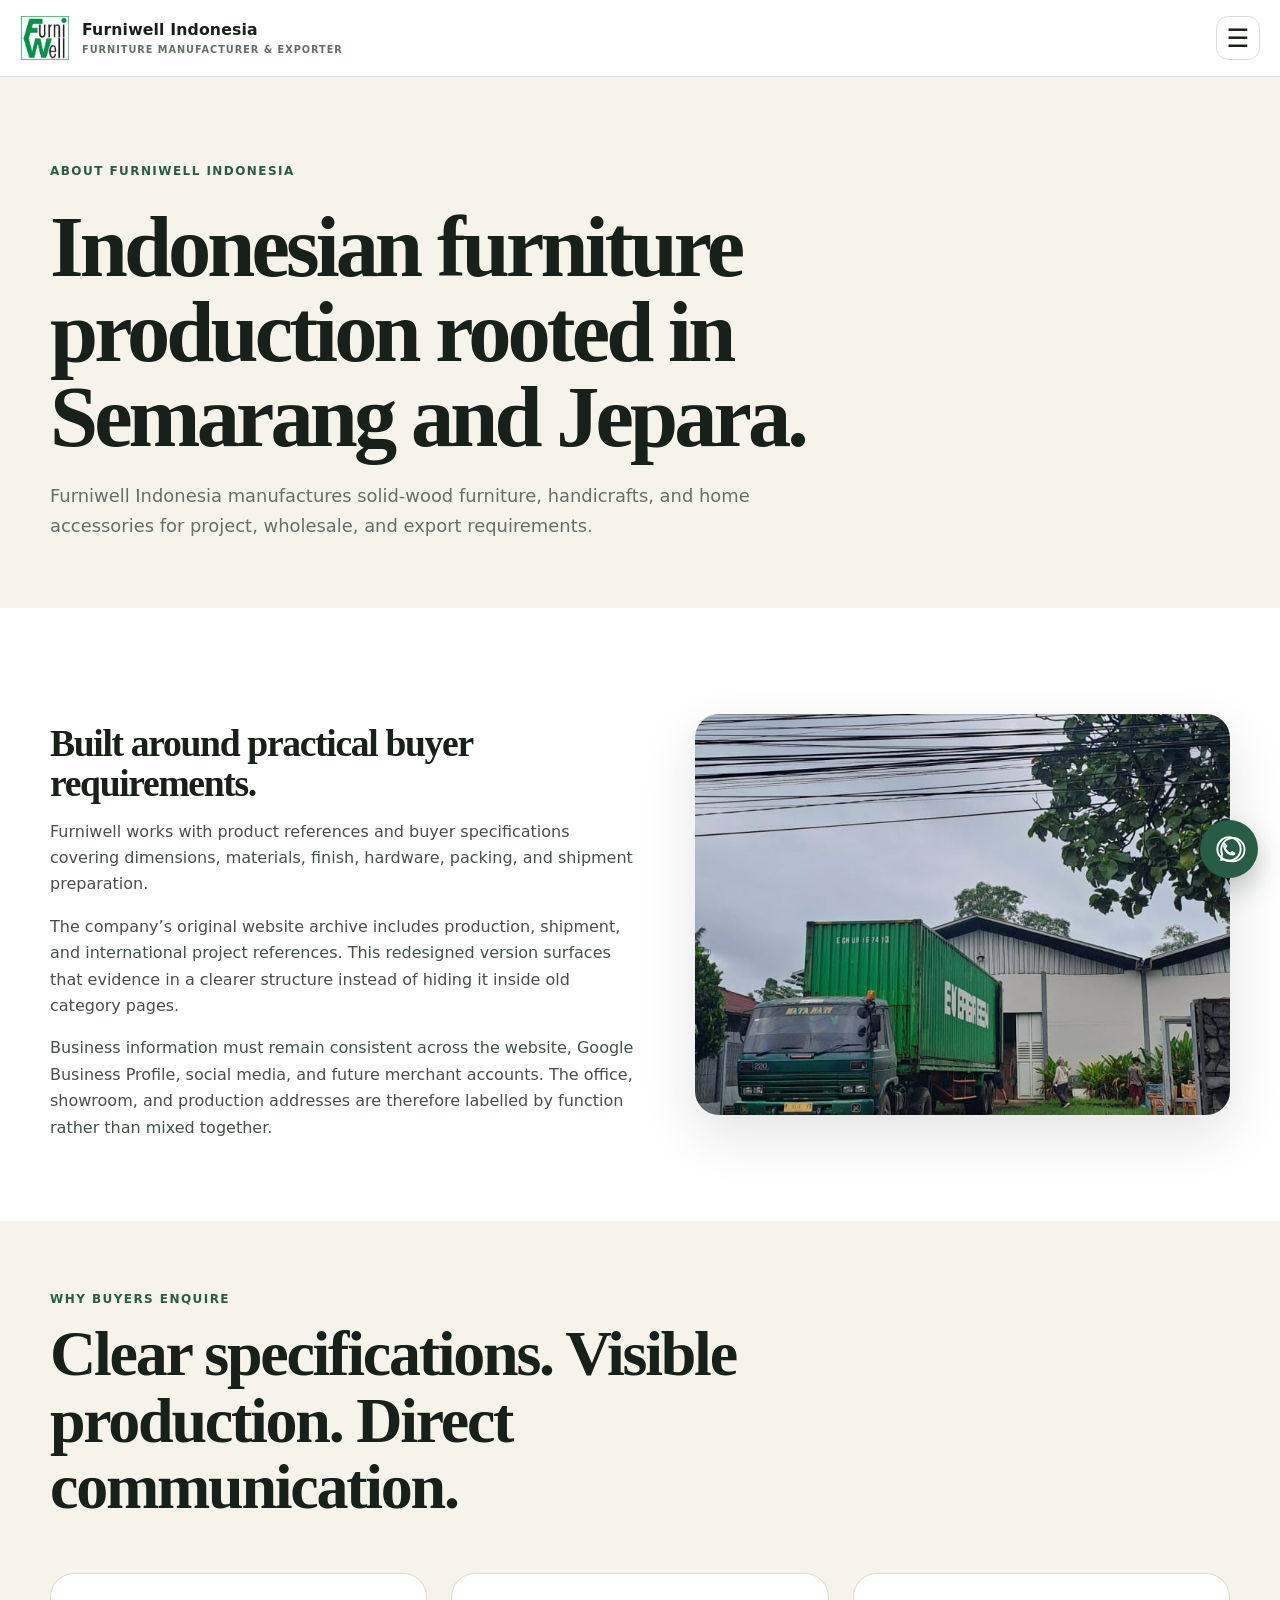
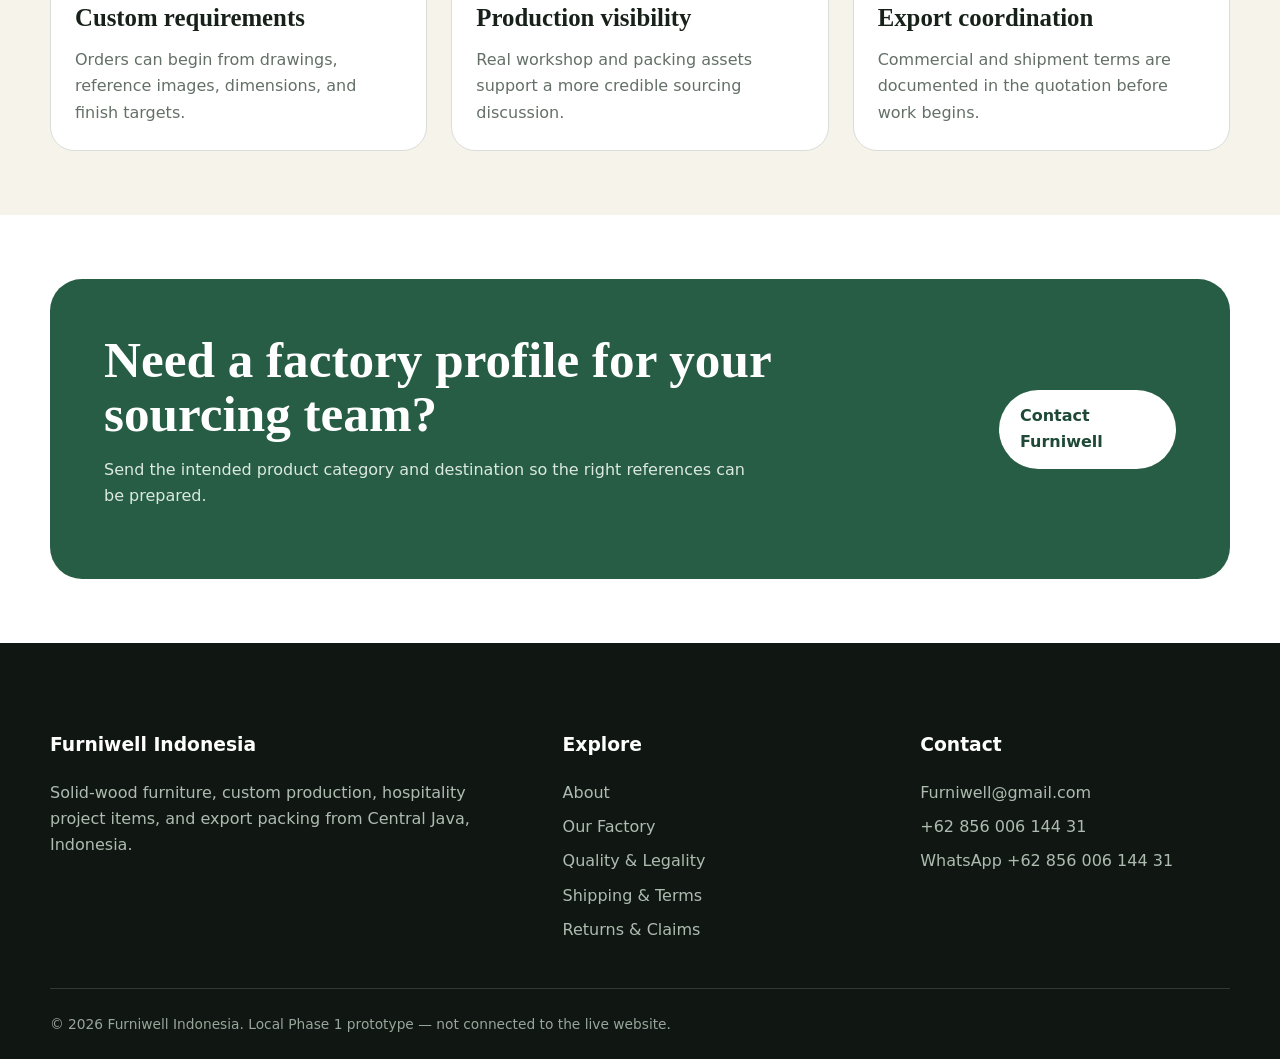
==== commit 43057d19: "Update pergantian foto" ====
--- a/about.html
+++ b/about.html
@@ -1,4 +1,4 @@
 <!doctype html><html lang="en"><head><meta charset="utf-8"><meta name="viewport" content="width=device-width,initial-scale=1"><title data-i18n="about.title">About Furniwell Indonesia | Furniture Manufacturer &amp; Exporter</title><meta name="description" content="Learn about Furniwell Indonesia, its Central Java production base, custom furniture work, and export support."><link rel="stylesheet" href="assets/css/styles.css?v=8"><link rel="alternate" hreflang="en-us" href="https://furniwellindo.com/en-us/about.html" />
 <link rel="alternate" hreflang="x-default" href="https://furniwellindo.com/about.html" />
 </head><body><a class="skip" href="#main" data-i18n="shared.skip">Skip to content</a><header class="site-header"><div class="container nav"><a class="brand" href="index.html"><img src="assets/images/logo.webp" alt="Furniwell Indonesia logo"><span>Furniwell Indonesia<small data-i18n="shared.tagline">Furniture manufacturer &amp; exporter</small></span></a><button class="menu-toggle" type="button" aria-expanded="false" aria-controls="site-menu" aria-label="Open navigation" data-i18n-aria-label="nav.open">☰</button><nav class="menu" id="site-menu" aria-label="Main navigation" data-i18n-aria-label="nav.label"><a href="index.html" data-i18n="nav.home">Home</a><a href="about.html" aria-current="page" data-i18n="nav.about">About</a><a href="our-factory.html" data-i18n="nav.factory">Our Factory</a><a href="products.html" data-i18n="nav.products">Products</a><div class="dropdown"><button type="button" class="dropdown-toggle" aria-expanded="false" data-i18n="nav.resources">Resources</button><div class="dropdown-menu"><a href="quality-legality.html" data-i18n="nav.quality">Quality &amp; Legality</a><a href="shipping-terms.html" data-i18n="nav.shipping">Shipping &amp; Terms</a><a href="returns-claims.html" data-i18n="nav.returns">Returns &amp; Claims</a></div></div><a href="contact.html" data-i18n="footer.contact">Contact</a><a class="nav-cta" href="contact.html#rfq" data-i18n="nav.quote">Request a Quote</a><div class="language-switcher" role="group" data-i18n-aria-label="lang.label"><button type="button" class="language-option is-active" data-language="en" aria-pressed="true">EN</button><span aria-hidden="true">/</span><button type="button" class="language-option" data-language="id" aria-pressed="false">ID</button></div></nav></div></header>
-<main id="main"><section class="page-hero"><div class="container"><span class="kicker" data-i18n="about.kicker">About Furniwell Indonesia</span><h1 data-i18n="about.hero">Indonesian furniture production rooted in Semarang and Jepara.</h1><p data-i18n="about.heroText">Furniwell Indonesia manufactures solid-wood furniture, handicrafts, and home accessories for project, wholesale, and export requirements.</p></div></section><section><div class="container split"><div class="content"><h2 data-i18n="about.requirementsTitle">Built around practical buyer requirements.</h2><p data-i18n="about.requirements1">Furniwell works with product references and buyer specifications covering dimensions, materials, finish, hardware, packing, and shipment preparation.</p><p data-i18n="about.requirements2">The company’s original website archive includes production, shipment, and international project references. This redesigned version surfaces that evidence in a clearer structure instead of hiding it inside old category pages.</p><p data-i18n="about.requirements3">Business information must remain consistent across the website, Google Business Profile, social media, and future merchant accounts. The office, showroom, and production addresses are therefore labelled by function rather than mixed together.</p></div><div class="split-media"><img src="assets/images/factory-shipment.webp" alt="Furniwell production location and export container" loading="lazy"></div></div></section><section class="section-soft"><div class="container"><div class="section-head"><div><span class="kicker" data-i18n="about.why">Why buyers enquire</span><h2 data-i18n="about.clearTitle">Clear specifications. Visible production. Direct communication.</h2></div></div><div class="grid-3"><article class="card"><div class="card-body"><h3 data-i18n="about.customTitle">Custom requirements</h3><p data-i18n="about.customText">Orders can begin from drawings, reference images, dimensions, and finish targets.</p></div></article><article class="card"><div class="card-body"><h3 data-i18n="about.visibilityTitle">Production visibility</h3><p data-i18n="about.visibilityText">Real workshop and packing assets support a more credible sourcing discussion.</p></div></article><article class="card"><div class="card-body"><h3 data-i18n="about.exportTitle">Export coordination</h3><p data-i18n="about.exportText">Commercial and shipment terms are documented in the quotation before work begins.</p></div></article></div></div></section><section><div class="container cta"><div><h2 data-i18n="about.ctaTitle">Need a factory profile for your sourcing team?</h2><p data-i18n="about.ctaText">Send the intended product category and destination so the right references can be prepared.</p></div><a class="btn btn-primary" href="contact.html#rfq" data-i18n="about.cta">Contact Furniwell</a></div></section></main><footer class="site-footer"><div class="container"><div class="footer-grid"><div><h3>Furniwell Indonesia</h3><p data-i18n="footer.description">Solid-wood furniture, custom production, hospitality project items, and export packing from Central Java, Indonesia.</p></div><div><h3 data-i18n="footer.explore">Explore</h3><div class="footer-links"><a href="about.html" data-i18n="nav.about">About</a><a href="our-factory.html" data-i18n="nav.factory">Our Factory</a><a href="quality-legality.html" data-i18n="nav.quality">Quality &amp; Legality</a><a href="shipping-terms.html" data-i18n="nav.shipping">Shipping &amp; Terms</a><a href="returns-claims.html" data-i18n="nav.returns">Returns &amp; Claims</a></div></div><div><h3 data-i18n="footer.contact">Contact</h3><div class="footer-links"><a href="mailto:Furniwell@gmail.com">Furniwell@gmail.com</a><a href="tel:+6285600614431">+62 856 006 144 31</a><a href="https://wa.me/6285600614431">WhatsApp +62 856 006 144 31</a></div></div></div><div class="copyright" data-i18n="footer.copyright">© 2026 Furniwell Indonesia. Local Phase 1 prototype — not connected to the live website.</div></div></footer><a class="whatsapp-float" href="https://wa.me/6285600614431" aria-label="WhatsApp" title="WhatsApp"><svg viewBox="0 0 24 24" aria-hidden="true" focusable="false"><circle cx="12" cy="12" r="8.75"></circle><path d="M8.2 7.8c.35-.35.72-.45 1.08-.2l1.35 1.75c.2.28.18.6-.03.9l-.7.9c-.16.2-.16.43-.04.65.62 1.12 1.52 2.03 2.65 2.66.22.12.45.12.65-.04l.9-.7c.3-.22.62-.23.9-.03l1.75 1.35c.25.36.15.73-.2 1.08-.58.58-1.37.88-2.18.75-3.4-.54-6.1-3.24-6.65-6.65-.13-.8.17-1.6.75-2.18Z"></path><path d="m6.1 18.3.7-2.45A8.75 8.75 0 1 1 12 20.75a8.7 8.7 0 0 1-4.15-1.05L6.1 20.2l.5-1.9"></path></svg></a><script src="assets/js/translations.js?v=8"></script><script src="assets/js/main.js?v=8"></script></body></html>+<main id="main"><section class="page-hero"><div class="container"><span class="kicker" data-i18n="about.kicker">About Furniwell Indonesia</span><h1 data-i18n="about.hero">Indonesian furniture production rooted in Semarang and Jepara.</h1><p data-i18n="about.heroText">Furniwell Indonesia manufactures solid-wood furniture, handicrafts, and home accessories for project, wholesale, and export requirements.</p></div></section><section><div class="container split"><div class="content"><h2 data-i18n="about.requirementsTitle">Built around practical buyer requirements.</h2><p data-i18n="about.requirements1">Furniwell works with product references and buyer specifications covering dimensions, materials, finish, hardware, packing, and shipment preparation.</p><p data-i18n="about.requirements2">The company’s original website archive includes production, shipment, and international project references. This redesigned version surfaces that evidence in a clearer structure instead of hiding it inside old category pages.</p><p data-i18n="about.requirements3">Business information must remain consistent across the website, Google Business Profile, social media, and future merchant accounts. The office, showroom, and production addresses are therefore labelled by function rather than mixed together.</p></div><div class="split-media"><img src="assets/images/New/WhatsApp%20Image%202026-07-06%20at%2020.49.38.jpeg" alt="Furniwell production location and export container" loading="lazy"></div></div></section><section class="section-soft"><div class="container"><div class="section-head"><div><span class="kicker" data-i18n="about.why">Why buyers enquire</span><h2 data-i18n="about.clearTitle">Clear specifications. Visible production. Direct communication.</h2></div></div><div class="grid-3"><article class="card"><div class="card-body"><h3 data-i18n="about.customTitle">Custom requirements</h3><p data-i18n="about.customText">Orders can begin from drawings, reference images, dimensions, and finish targets.</p></div></article><article class="card"><div class="card-body"><h3 data-i18n="about.visibilityTitle">Production visibility</h3><p data-i18n="about.visibilityText">Real workshop and packing assets support a more credible sourcing discussion.</p></div></article><article class="card"><div class="card-body"><h3 data-i18n="about.exportTitle">Export coordination</h3><p data-i18n="about.exportText">Commercial and shipment terms are documented in the quotation before work begins.</p></div></article></div></div></section><section><div class="container cta"><div><h2 data-i18n="about.ctaTitle">Need a factory profile for your sourcing team?</h2><p data-i18n="about.ctaText">Send the intended product category and destination so the right references can be prepared.</p></div><a class="btn btn-primary" href="contact.html#rfq" data-i18n="about.cta">Contact Furniwell</a></div></section></main><footer class="site-footer"><div class="container"><div class="footer-grid"><div><h3>Furniwell Indonesia</h3><p data-i18n="footer.description">Solid-wood furniture, custom production, hospitality project items, and export packing from Central Java, Indonesia.</p></div><div><h3 data-i18n="footer.explore">Explore</h3><div class="footer-links"><a href="about.html" data-i18n="nav.about">About</a><a href="our-factory.html" data-i18n="nav.factory">Our Factory</a><a href="quality-legality.html" data-i18n="nav.quality">Quality &amp; Legality</a><a href="shipping-terms.html" data-i18n="nav.shipping">Shipping &amp; Terms</a><a href="returns-claims.html" data-i18n="nav.returns">Returns &amp; Claims</a></div></div><div><h3 data-i18n="footer.contact">Contact</h3><div class="footer-links"><a href="mailto:Furniwell@gmail.com">Furniwell@gmail.com</a><a href="tel:+6285600614431">+62 856 006 144 31</a><a href="https://wa.me/6285600614431">WhatsApp +62 856 006 144 31</a></div></div></div><div class="copyright" data-i18n="footer.copyright">© 2026 Furniwell Indonesia. Local Phase 1 prototype — not connected to the live website.</div></div></footer><a class="whatsapp-float" href="https://wa.me/6285600614431" aria-label="WhatsApp" title="WhatsApp"><svg viewBox="0 0 24 24" aria-hidden="true" focusable="false"><circle cx="12" cy="12" r="8.75"></circle><path d="M8.2 7.8c.35-.35.72-.45 1.08-.2l1.35 1.75c.2.28.18.6-.03.9l-.7.9c-.16.2-.16.43-.04.65.62 1.12 1.52 2.03 2.65 2.66.22.12.45.12.65-.04l.9-.7c.3-.22.62-.23.9-.03l1.75 1.35c.25.36.15.73-.2 1.08-.58.58-1.37.88-2.18.75-3.4-.54-6.1-3.24-6.65-6.65-.13-.8.17-1.6.75-2.18Z"></path><path d="m6.1 18.3.7-2.45A8.75 8.75 0 1 1 12 20.75a8.7 8.7 0 0 1-4.15-1.05L6.1 20.2l.5-1.9"></path></svg></a><script src="assets/js/translations.js?v=8"></script><script src="assets/js/main.js?v=8"></script></body></html>
